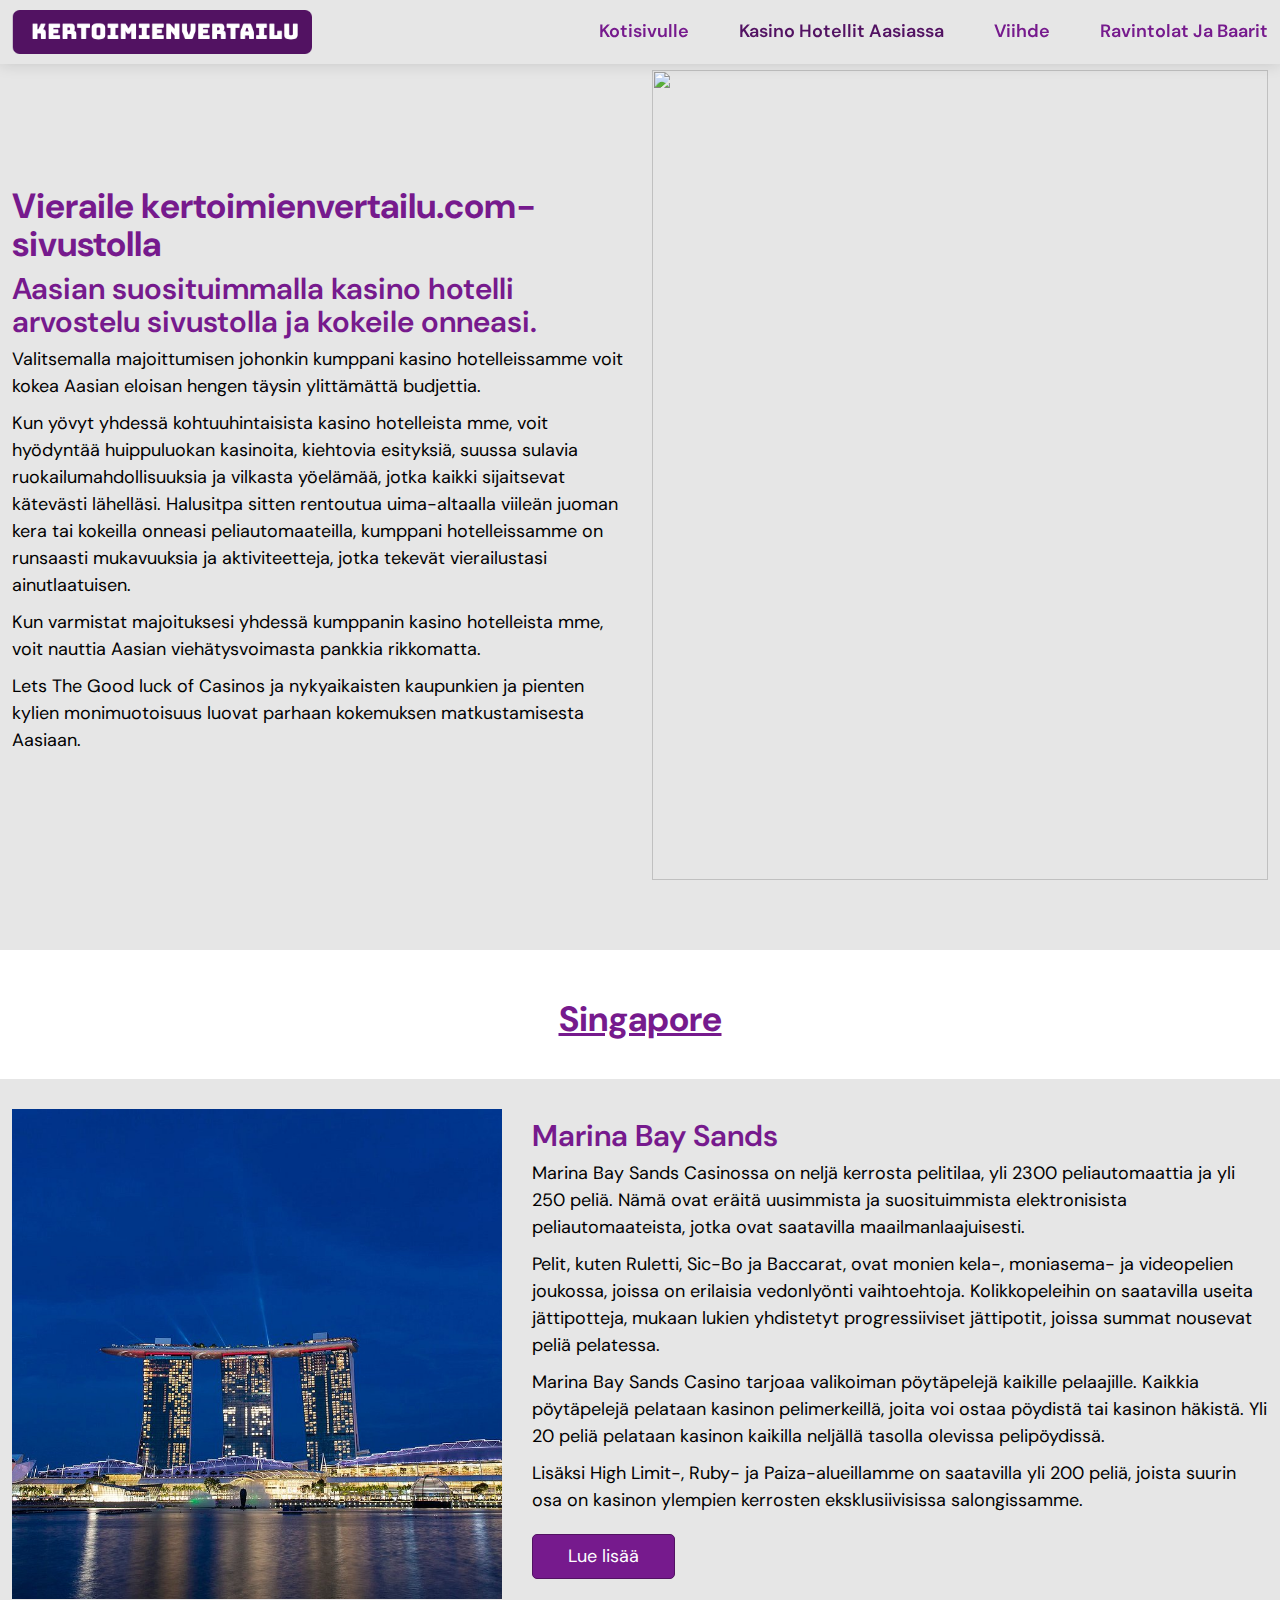
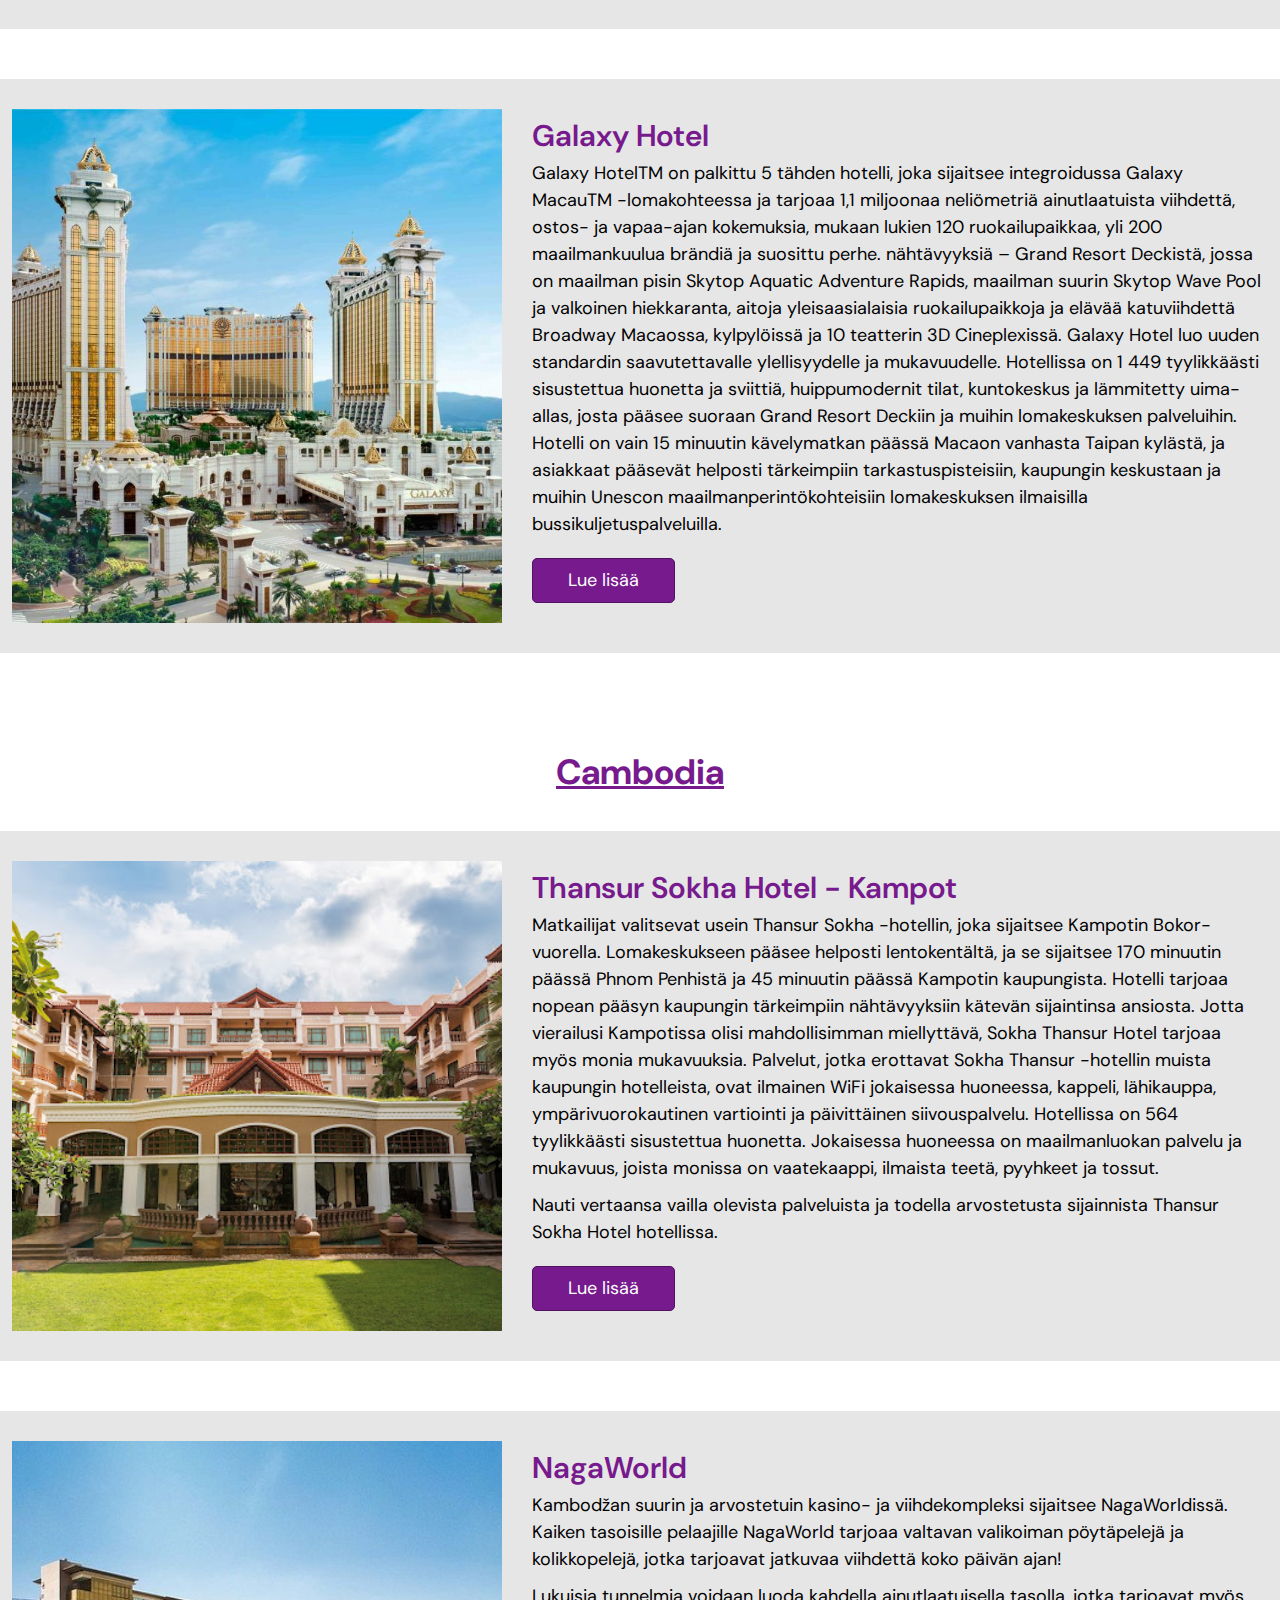
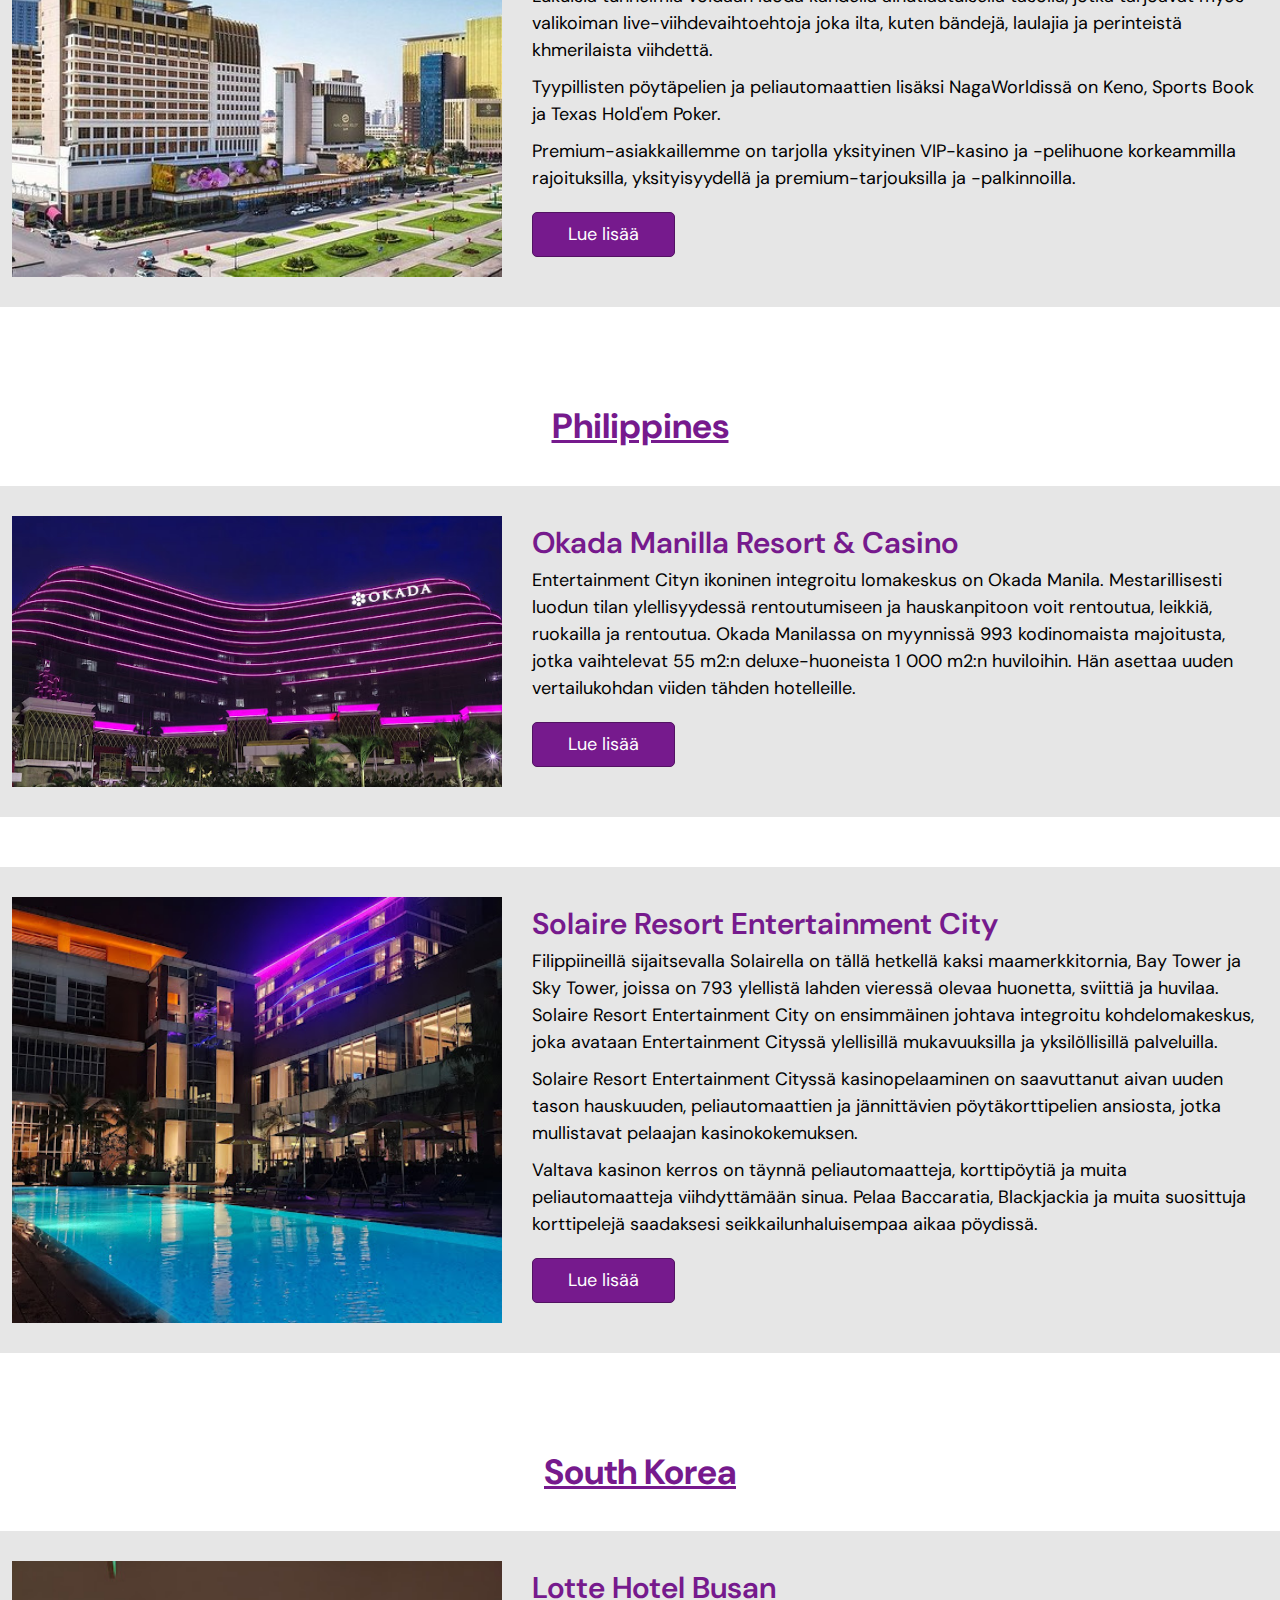
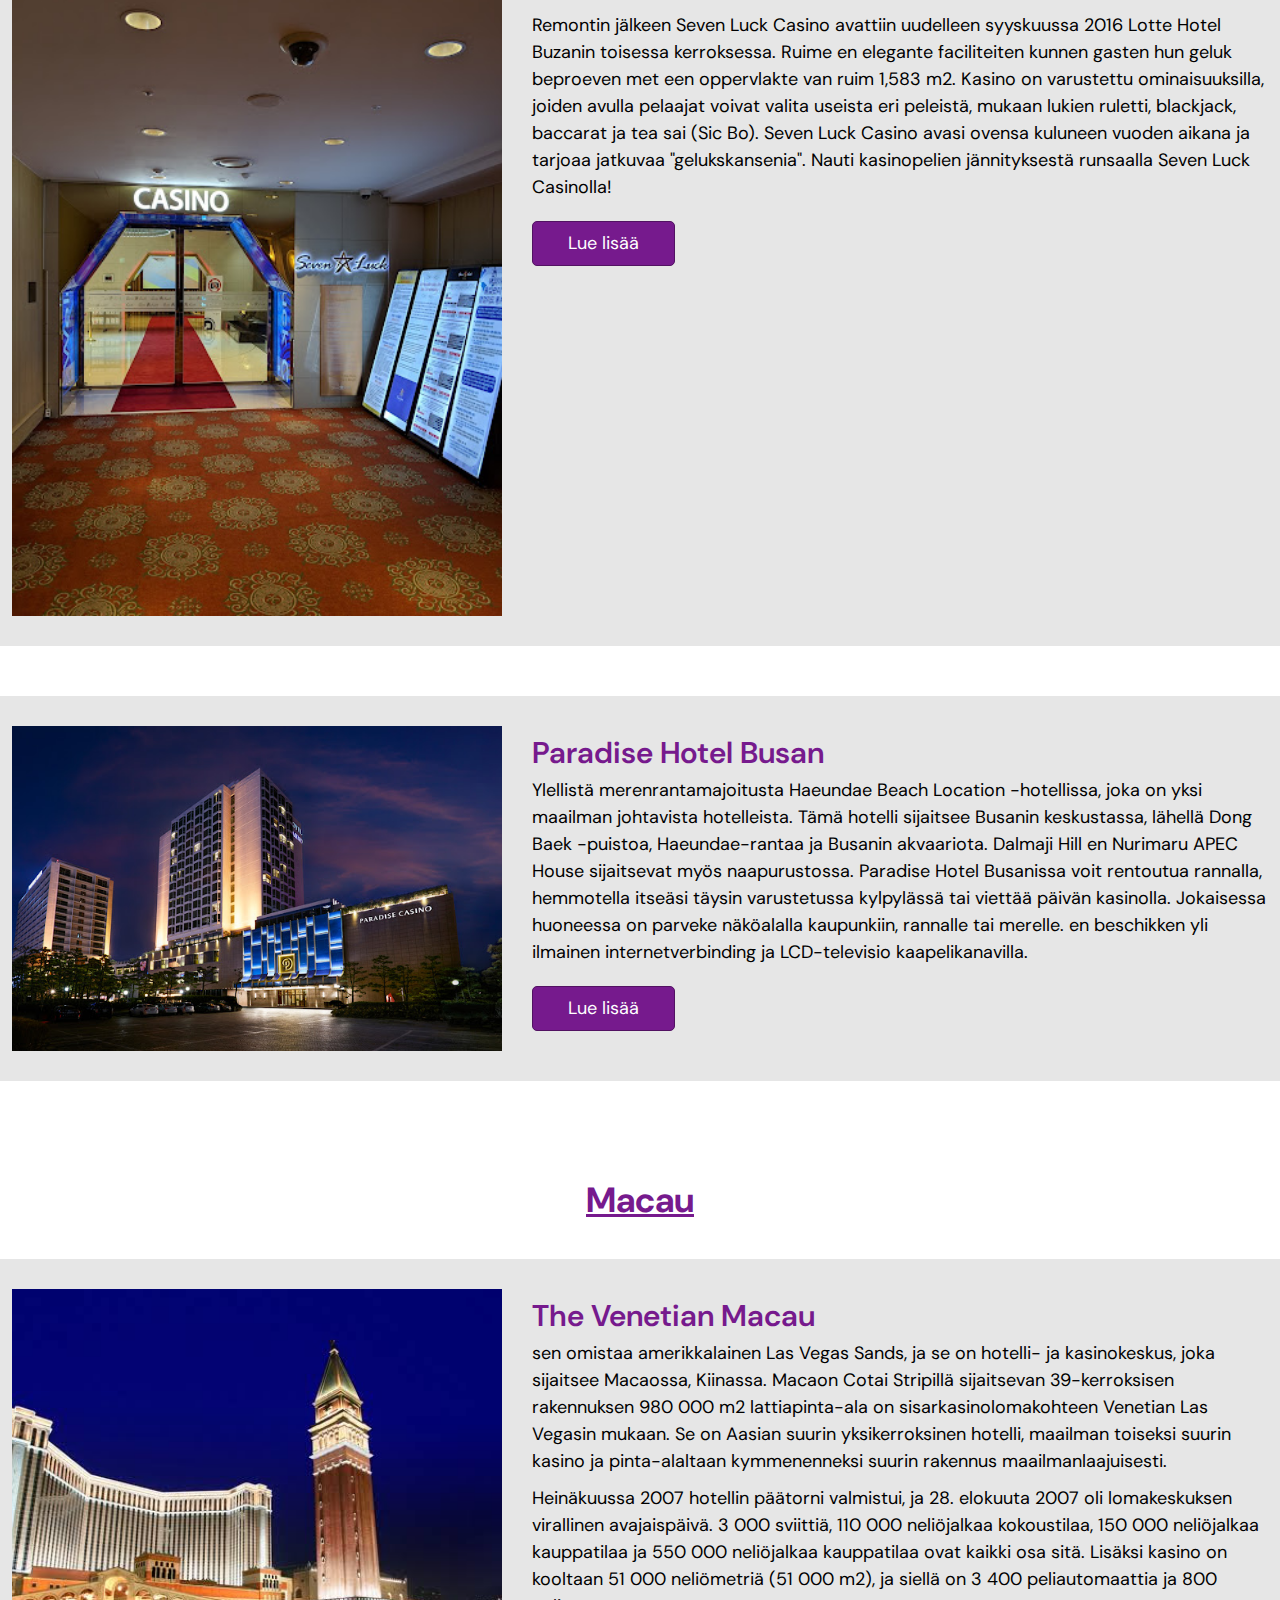
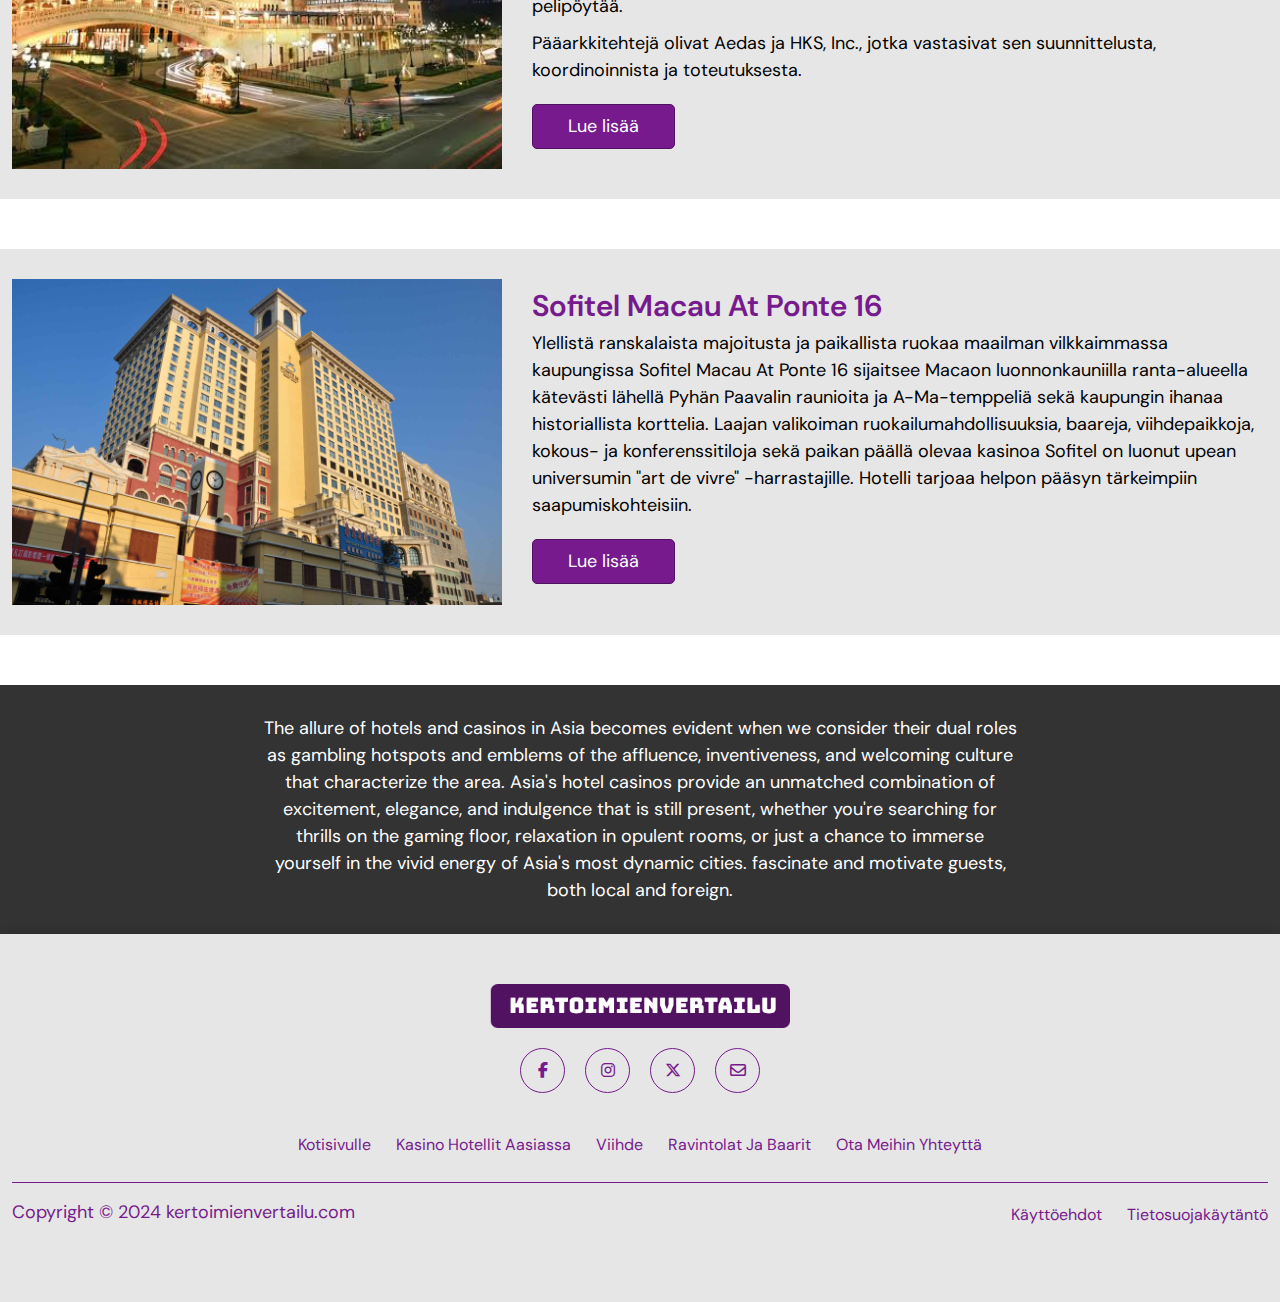
==== casino.html @ 4a1a3840 "first commit" ====
<!DOCTYPE html>
<html lang="en">
   <head>
      <meta charset="UTF-8">
      <meta name="viewport" content="width=device-width, initial-scale=1.0">
      <link rel="stylesheet" href="assets/css/bootstrap.min.css">
    
      <link rel="stylesheet" href="https://cdnjs.cloudflare.com/ajax/libs/font-awesome/6.5.2/css/all.min.css">
      <link rel="icon" href="assets/images/favicon.png">
      <link rel="stylesheet" href="assets/css/style.css">
      <link rel="stylesheet" href="assets/css/media.css">
      <title>Home</title>
  
   </head>
   <body>
      <!-- header section start here -->
      <header class="site-header">
         <div class="container">
            <nav>
               <div class="site-logo">
                  <a href="index.html">
                  <img src="assets/images/logo.png" alt="logo">
                  </a>
               </div>
               <div class="nav-links">
                  <div class="close">
                     <i class="fa-solid fa-xmark"></i>
                  </div>
                  <ul>
                     <li>
                        <a href="index.html" >Kotisivulle</a>
                     </li>
                     <li>
                        <a href="casino.html" class="active">Kasino Hotellit Aasiassa</a>
                     </li>
                     <li>
                        <a href="unique.html">Viihde</a>
                     </li>
                     <li>
                        <a href="casino.html">Ravintolat ja baarit</a>
                     </li>
                    
                  </ul>
               </div>
               <div class="toggle">
                  <i class="fa-solid fa-bars"></i>
               </div>
            </nav>
         </div>
      </header>
      <!-- header section end here -->
      
  
      <div class="sub-banner bg ">
        <div class="container-fluid">
            <div class="row">
                <div class="col-lg-6">
                    <div class="sub-banner-txt">
                        <h3>
                            Vieraile kertoimienvertailu.com-sivustolla
                        </h3>
                        <h4>
                            Aasian suosituimmalla kasino hotelli arvostelu
                            sivustolla ja kokeile onneasi.
                        </h4>
                        <p>
                            Valitsemalla majoittumisen johonkin kumppani kasino hotelleissamme voit kokea Aasian eloisan
                            hengen täysin ylittämättä budjettia.
                        </p>
                        <p>
                            Kun yövyt yhdessä kohtuuhintaisista kasino hotelleista mme, voit hyödyntää huippuluokan kasinoita,
                            kiehtovia esityksiä, suussa sulavia ruokailumahdollisuuksia ja vilkasta yöelämää, jotka kaikki
                            sijaitsevat kätevästi lähelläsi. Halusitpa sitten rentoutua uima-altaalla viileän juoman kera tai kokeilla
                            onneasi peliautomaateilla, kumppani hotelleissamme on runsaasti mukavuuksia ja aktiviteetteja, jotka
                            tekevät vierailustasi ainutlaatuisen.
                        </p>
                        <p>
                            Kun varmistat majoituksesi yhdessä kumppanin kasino hotelleista mme, voit nauttia Aasian
                            viehätysvoimasta pankkia rikkomatta.
                        </p>
                        <p>
                            Lets The Good luck of Casinos ja nykyaikaisten kaupunkien ja pienten kylien monimuotoisuus luovat
                            parhaan kokemuksen matkustamisesta Aasiaan.
                        </p>
                    </div>
                </div>
                <div class="col-lg-6">
                    <div class="sub-banner-img">
                        <img src="assets/images/casino-banner.jpg" alt="">
                    </div>
                </div>
            </div>
        </div>
      </div>

      <div class="casino-main ptb-50">
        <div class="site-heading">
            <h3>
                Singapore
            </h3>
        </div>
            <div class="casino-wrap">
                <div class="container">
                <div class="casino-box">
                    <div class="casino-img">
                        <img src="assets/images/singapore1.jpg" alt="">
                    </div>
                    <div class="casino-txt">
                        <h4>
                            Marina Bay Sands
                        </h4>
                        <p>
                            Marina Bay Sands Casinossa on neljä kerrosta pelitilaa, yli 2300 peliautomaattia ja yli 250 peliä.
                            Nämä ovat eräitä uusimmista ja suosituimmista elektronisista peliautomaateista, jotka ovat saatavilla
                            maailmanlaajuisesti.
                        </p>
                        <p>
                            Pelit, kuten Ruletti, Sic-Bo ja Baccarat, ovat monien kela-, moniasema- ja videopelien joukossa, joissa
                            on erilaisia vedonlyönti vaihtoehtoja. Kolikkopeleihin on saatavilla useita jättipotteja, mukaan lukien
                            yhdistetyt progressiiviset jättipotit, joissa summat nousevat peliä pelatessa.
                        </p>
                        <p>
                            Marina Bay Sands Casino tarjoaa valikoiman pöytäpelejä kaikille pelaajille. Kaikkia pöytäpelejä
                            pelataan kasinon pelimerkeillä, joita voi ostaa pöydistä tai kasinon häkistä. Yli 20 peliä pelataan
                            kasinon kaikilla neljällä tasolla olevissa pelipöydissä.
                        </p>
                        <p>
                            Lisäksi High Limit-, Ruby- ja Paiza-alueillamme on saatavilla yli 200 peliä, joista suurin osa on kasinon
                            ylempien kerrosten eksklusiivisissa salongissamme.
                        </p>
                        <div class="read-more">
                            <a href="https://www.marinabaysands.com/casino.html" target="_blank">Lue lisää</a>
                        </div>
                    </div>
                </div>
                 </div>
            </div>
            <div class="casino-wrap">
                <div class="container">
                <div class="casino-box">
                    <div class="casino-img">
                        <img src="assets/images/singapore2.jpg" alt="">
                    </div>
                    <div class="casino-txt">
                        <h4>
                            Galaxy Hotel
                        </h4>
                        <p>
                            Galaxy HotelTM on palkittu 5 tähden hotelli, joka sijaitsee integroidussa Galaxy MacauTM
                            -lomakohteessa ja tarjoaa 1,1 miljoonaa neliömetriä ainutlaatuista viihdettä, ostos- ja vapaa-ajan
                            kokemuksia, mukaan lukien 120 ruokailupaikkaa, yli 200 maailmankuulua brändiä ja suosittu perhe.
                            nähtävyyksiä – Grand Resort Deckistä, jossa on maailman pisin Skytop Aquatic Adventure Rapids,
                            maailman suurin Skytop Wave Pool ja valkoinen hiekkaranta, aitoja yleisaasialaisia ruokailupaikkoja
                            ja elävää katuviihdettä Broadway Macaossa, kylpylöissä ja 10 teatterin 3D Cineplexissä. Galaxy Hotel
                            luo uuden standardin saavutettavalle ylellisyydelle ja mukavuudelle. Hotellissa on 1 449 tyylikkäästi
                            sisustettua huonetta ja sviittiä, huippumodernit tilat, kuntokeskus ja lämmitetty uima-allas, josta
                            pääsee suoraan Grand Resort Deckiin ja muihin lomakeskuksen palveluihin. Hotelli on vain 15
                            minuutin kävelymatkan päässä Macaon vanhasta Taipan kylästä, ja asiakkaat pääsevät helposti
                            tärkeimpiin tarkastuspisteisiin, kaupungin keskustaan ja muihin Unescon maailmanperintökohteisiin
                            lomakeskuksen ilmaisilla bussikuljetuspalveluilla.
                        </p>
                        <div class="read-more">
                            <a href="https://www.galaxymacau.com/hotels/galaxy-hotel/" target="_blank">Lue lisää</a>
                        </div>
                    </div>
                </div>
            </div>
            </div>
      </div>


      <div class="casino-main ptb-50">
        <div class="site-heading">
            <h3>
                Cambodia
            </h3>
        </div>
            <div class="casino-wrap">
                <div class="container">
                <div class="casino-box">
                    <div class="casino-img">
                        <img src="assets/images/Cambodia1.jpg" alt="">
                    </div>
                    <div class="casino-txt">
                        <h4>
                            Thansur Sokha Hotel - Kampot
                        </h4>
                        <p>
                            Matkailijat valitsevat usein Thansur Sokha -hotellin, joka sijaitsee Kampotin Bokor-vuorella.
                            Lomakeskukseen pääsee helposti lentokentältä, ja se sijaitsee 170 minuutin päässä Phnom Penhistä
                            ja 45 minuutin päässä Kampotin kaupungista. Hotelli tarjoaa nopean pääsyn kaupungin tärkeimpiin
                            nähtävyyksiin kätevän sijaintinsa ansiosta. Jotta vierailusi Kampotissa olisi mahdollisimman
                            miellyttävä, Sokha Thansur Hotel tarjoaa myös monia mukavuuksia. Palvelut, jotka erottavat Sokha
                            Thansur -hotellin muista kaupungin hotelleista, ovat ilmainen WiFi jokaisessa huoneessa, kappeli,
                            lähikauppa, ympärivuorokautinen vartiointi ja päivittäinen siivouspalvelu. Hotellissa on 564 tyylikkäästi
                            sisustettua huonetta. Jokaisessa huoneessa on maailmanluokan palvelu ja mukavuus, joista monissa
                            on vaatekaappi, ilmaista teetä, pyyhkeet ja tossut.
                        </p>
                        <p>
                            Nauti vertaansa vailla olevista palveluista ja todella arvostetusta sijainnista Thansur Sokha Hotel
                            hotellissa.
                        </p>
                       
                        <div class="read-more">
                            <a href="http://www.sokhahotels.com.kh/kampot/" target="_blank">Lue lisää</a>
                        </div>
                    </div>
                </div>
                 </div>
            </div>
            <div class="casino-wrap">
                <div class="container">
                <div class="casino-box">
                    <div class="casino-img">
                        <img src="assets/images/Cambodia2.jpg" alt="">
                    </div>
                    <div class="casino-txt">
                        <h4>
                            NagaWorld
                        </h4>
                        <p>
                            Kambodžan suurin ja arvostetuin kasino- ja viihdekompleksi sijaitsee NagaWorldissä. Kaiken tasoisille
                            pelaajille NagaWorld tarjoaa valtavan valikoiman pöytäpelejä ja kolikkopelejä, jotka tarjoavat jatkuvaa
                            viihdettä koko päivän ajan!
                        </p>
                        <p>
                            Lukuisia tunnelmia voidaan luoda kahdella ainutlaatuisella tasolla, jotka tarjoavat myös valikoiman
                            live-viihdevaihtoehtoja joka ilta, kuten bändejä, laulajia ja perinteistä khmerilaista viihdettä.
                        </p>
                        <p>
                            Tyypillisten pöytäpelien ja peliautomaattien lisäksi NagaWorldissä on Keno, Sports Book ja Texas
                            Hold'em Poker.
                        </p>
                        <p>
                            Premium-asiakkaillemme on tarjolla yksityinen VIP-kasino ja -pelihuone korkeammilla rajoituksilla,
                            yksityisyydellä ja premium-tarjouksilla ja -palkinnoilla.
                        </p>
                        <div class="read-more">
                            <a href="https://www.nagaworld.com/casino/" target="_blank">Lue lisää</a>
                        </div>
                    </div>
                </div>
            </div>
            </div>
      </div>



      <div class="casino-main ptb-50">
        <div class="site-heading">
            <h3>
                Philippines
            </h3>
        </div>
            <div class="casino-wrap">
                <div class="container">
                <div class="casino-box">
                    <div class="casino-img">
                        <img src="assets/images/Philippines1.jpg" alt="">
                    </div>
                    <div class="casino-txt">
                        <h4>
                            Okada Manilla Resort & Casino
                        </h4>
                        <p>
                            Entertainment Cityn ikoninen integroitu lomakeskus on Okada Manila. Mestarillisesti luodun tilan
                            ylellisyydessä rentoutumiseen ja hauskanpitoon voit rentoutua, leikkiä, ruokailla ja rentoutua. Okada
                            Manilassa on myynnissä 993 kodinomaista majoitusta, jotka vaihtelevat 55 m2:n deluxe-huoneista 1
                            000 m2:n huviloihin. Hän asettaa uuden vertailukohdan viiden tähden hotelleille.
                        </p>
                        
                       
                        <div class="read-more">
                            <a href="https://www.okadamanila.com/casino" target="_blank">Lue lisää</a>
                        </div>
                    </div>
                </div>
                 </div>
            </div>
            <div class="casino-wrap">
                <div class="container">
                <div class="casino-box">
                    <div class="casino-img">
                        <img src="assets/images/Philippines2.jpg" alt="">
                    </div>
                    <div class="casino-txt">
                        <h4>
                            Solaire Resort Entertainment City
                        </h4>
                        <p>
                            Filippiineillä sijaitsevalla Solairella on tällä hetkellä kaksi maamerkkitornia, Bay Tower ja Sky Tower,
                            joissa on 793 ylellistä lahden vieressä olevaa huonetta, sviittiä ja huvilaa. Solaire Resort
                            Entertainment City on ensimmäinen johtava integroitu kohdelomakeskus, joka avataan Entertainment
                            Cityssä ylellisillä mukavuuksilla ja yksilöllisillä palveluilla.
                        </p>
                        <p>
                            Solaire Resort Entertainment Cityssä kasinopelaaminen on saavuttanut aivan uuden tason
                            hauskuuden, peliautomaattien ja jännittävien pöytäkorttipelien ansiosta, jotka mullistavat pelaajan
                            kasinokokemuksen.
                        </p>
                        <p>
                            Valtava kasinon kerros on täynnä peliautomaatteja, korttipöytiä ja muita peliautomaatteja
                            viihdyttämään sinua. Pelaa Baccaratia, Blackjackia ja muita suosittuja korttipelejä saadaksesi
                            seikkailunhaluisempaa aikaa pöydissä.
                        </p>
                    
                        <div class="read-more">
                            <a href="https://sec.solaireresort.com/casino" target="_blank">Lue lisää</a>
                        </div>
                    </div>
                </div>
            </div>
            </div>
      </div>


      <div class="casino-main ptb-50">
        <div class="site-heading">
            <h3>
                South Korea
            </h3>
        </div>
            <div class="casino-wrap">
                <div class="container">
                <div class="casino-box">
                    <div class="casino-img">
                        <img src="assets/images/Korea1.jpg" alt="">
                    </div>
                    <div class="casino-txt">
                        <h4>
                            Lotte Hotel Busan
                        </h4>
                        <p>
                            Remontin jälkeen Seven Luck Casino avattiin uudelleen syyskuussa 2016 Lotte Hotel Buzanin
                            toisessa kerroksessa. Ruime en elegante faciliteiten kunnen gasten hun geluk beproeven met een
                            oppervlakte van ruim 1,583 m2. Kasino on varustettu ominaisuuksilla, joiden avulla pelaajat voivat
                            valita useista eri peleistä, mukaan lukien ruletti, blackjack, baccarat ja tea sai (Sic Bo). Seven Luck
                            Casino avasi ovensa kuluneen vuoden aikana ja tarjoaa jatkuvaa "gelukskansenia". Nauti
                            kasinopelien jännityksestä runsaalla Seven Luck Casinolla!
                        </p>
                        
                       
                        <div class="read-more">
                            <a href="https://www.lottehotel.com/busan-hotel/en/facilities/seven-luck-casino.html" target="_blank">Lue lisää</a>
                        </div>
                    </div>
                </div>
                 </div>
            </div>
            <div class="casino-wrap">
                <div class="container">
                <div class="casino-box">
                    <div class="casino-img">
                        <img src="assets/images/Korea2.jpg" alt="">
                    </div>
                    <div class="casino-txt">
                        <h4>
                            Paradise Hotel Busan
                        </h4>
                        <p>
                            Ylellistä merenrantamajoitusta Haeundae Beach Location -hotellissa, joka on yksi maailman johtavista
                            hotelleista. Tämä hotelli sijaitsee Busanin keskustassa, lähellä Dong Baek -puistoa, Haeundae-rantaa
                            ja Busanin akvaariota. Dalmaji Hill en Nurimaru APEC House sijaitsevat myös naapurustossa.
                            Paradise Hotel Busanissa voit rentoutua rannalla, hemmotella itseäsi täysin varustetussa kylpylässä
                            tai viettää päivän kasinolla. Jokaisessa huoneessa on parveke näköalalla kaupunkiin, rannalle tai
                            merelle. en beschikken yli ilmainen internetverbinding ja LCD-televisio kaapelikanavilla.
                        </p>
                       
                    
                        <div class="read-more">
                            <a href="https://www.busanparadisehotel.co.kr/front/casino/overview" target="_blank">Lue lisää</a>
                        </div>
                    </div>
                </div>
            </div>
            </div>
      </div>

      <div class="casino-main ptb-50">
        <div class="site-heading">
            <h3>
                Macau
            </h3>
        </div>
            <div class="casino-wrap">
                <div class="container">
                <div class="casino-box">
                    <div class="casino-img">
                        <img src="assets/images/Macau1.jpg" alt="">
                    </div>
                    <div class="casino-txt">
                        <h4>
                            The Venetian Macau
                        </h4>
                        <p>
                            sen omistaa amerikkalainen Las Vegas Sands, ja se on hotelli- ja kasinokeskus, joka sijaitsee
                            Macaossa, Kiinassa. Macaon Cotai Stripillä sijaitsevan 39-kerroksisen rakennuksen 980 000 m2
                            lattiapinta-ala on sisarkasinolomakohteen Venetian Las Vegasin mukaan. Se on Aasian suurin
                            yksikerroksinen hotelli, maailman toiseksi suurin kasino ja pinta-alaltaan kymmenenneksi suurin
                            rakennus maailmanlaajuisesti.
                        </p>
                        <p>
                            Heinäkuussa 2007 hotellin päätorni valmistui, ja 28. elokuuta 2007 oli lomakeskuksen virallinen
                            avajaispäivä. 3 000 sviittiä, 110 000 neliöjalkaa kokoustilaa, 150 000 neliöjalkaa kauppatilaa ja 550
                            000 neliöjalkaa kauppatilaa ovat kaikki osa sitä. Lisäksi kasino on kooltaan 51 000 neliömetriä (51 000
                            m2), ja siellä on 3 400 peliautomaattia ja 800 pelipöytää.
                        </p>
                        <p>
                            Pääarkkitehtejä olivat Aedas ja HKS, Inc., jotka vastasivat sen suunnittelusta, koordinoinnista ja
                            toteutuksesta.
                        </p>
                        
                       
                        <div class="read-more">
                            <a href="https://www.venetianmacao.com/?_ga=2.29737791.1028881323.1711637880-1619352566.171163
                            7880" target="_blank">Lue lisää</a>
                        </div>
                    </div>
                </div>
                 </div>
            </div>
            <div class="casino-wrap">
                <div class="container">
                <div class="casino-box">
                    <div class="casino-img">
                        <img src="assets/images/Macau2.jpg" alt="">
                    </div>
                    <div class="casino-txt">
                        <h4>
                            Sofitel Macau At Ponte 16
                        </h4>
                        <p>
                            Ylellistä ranskalaista majoitusta ja paikallista ruokaa maailman vilkkaimmassa kaupungissa
                            Sofitel Macau At Ponte 16 sijaitsee Macaon luonnonkauniilla ranta-alueella kätevästi lähellä Pyhän
                            Paavalin raunioita ja A-Ma-temppeliä sekä kaupungin ihanaa historiallista korttelia. Laajan valikoiman
                            ruokailumahdollisuuksia, baareja, viihdepaikkoja, kokous- ja konferenssitiloja sekä paikan päällä
                            olevaa kasinoa Sofitel on luonut upean universumin "art de vivre" -harrastajille. Hotelli tarjoaa helpon
                            pääsyn tärkeimpiin saapumiskohteisiin.
                        </p>
                       
                    
                        <div class="read-more">
                            <a href="https://www.sofitelmacau.com/" target="_blank">Lue lisää</a>
                        </div>
                    </div>
                </div>
            </div>
            </div>
      </div>


      <div class="bottom-txt  ptb-30">
       <div class="container">
        <p >
            The allure of hotels and casinos in Asia becomes evident when we consider their dual roles as
            gambling hotspots and emblems of the affluence, inventiveness, and welcoming culture that
            characterize the area. Asia's hotel casinos provide an unmatched combination of excitement,
            elegance, and indulgence that is still present, whether you're searching for thrills on the gaming floor,
            relaxation in opulent rooms, or just a chance to immerse yourself in the vivid energy of Asia's most
            dynamic cities. fascinate and motivate guests, both local and foreign.
        </p>
       </div>
      </div>






      <!-- footer section start here -->
      <footer class="site-footer ptb-50">
         <div class="container">
            <div class="row">
               <div class="col-lg-12 col-md-12 col-sm-12">
                  <div class="footer-wrap">
                     <div class="footer-logo">
                        <a href="index.html">
                           <img src="assets/images/logo.png" alt="">
                        </a>
                     </div>
                     <div class="social-links">
                        <ul>
                           <li>
                              <a href="#"> <i class="fa-brands fa-facebook-f"></i></a>
                           </li>
                           <li>
                              <a href="#"><i class="fa-brands fa-instagram"></i></a>
                           </li>
                           <li>
                              <a href="#"><i class="fa-brands fa-x-twitter"></i></a>
                           </li>
                           <li>
                              <a href="mailto:info@betzones.net"><i class="fa-regular fa-envelope"></i></a>
                           </li>
                        </ul>
                     </div>
                   
                  </div>
               </div>
               <div class="col-lg-12 col-md-12 col-sm-12">
                  <div class="footer-wrap">
                     
                     <div class="footer-links">
                        <ul>
                           <li>
                              <a href="index.html">Kotisivulle</a>
                           </li>
                           
                           <li>
                              <a href="unique.html">Kasino Hotellit Aasiassa</a>
                           </li>
                           <li>
                              <a href="casino.html">Viihde</a>
                           </li>
                           <li>
                              <a href="affordable.html">Ravintolat ja baarit</a>
                           </li>
                           <li>
                             <a href="contact-us.html">Ota meihin yhteyttä</a>
                           </li>
                        </ul>
                     </div>
                  </div>
               </div>
               
               <div class="col-lg-12 col-md-12 col-sm-12">
                  <div class="copy-right">
                     <p>
                        Copyright © 2024 kertoimienvertailu.com
                     </p>
                     <div class="footer-links">
                     <ul>
                        <li>
                           <a href="term-and-condition.html">Käyttöehdot</a>
                        </li>
                        <li>
                           <a href="privacy-policy.html">Tietosuojakäytäntö</a>
                        </li>
                     </ul>
                  </div>
                  </div>
               </div>
            </div>
         </div>
      </footer>
      <!-- footer section end here -->
      <script src="assets/js/jquery-3.7.1.min.js"></script>
      <script src="assets/js/bootstrap.bundle.min.js"></script>
      <script src="assets/js/custom.js"></script>
   </body>
</html>
---- assets/css/style.css ----
/* @import url('https://fonts.googleapis.com/css2?family=Blinker:wght@100;200;300;400;600;700;800;900&family=Poppins:ital,wght@0,100;0,200;0,300;0,400;0,500;0,600;0,700;0,800;0,900;1,100;1,200;1,300;1,400;1,500;1,600;1,700;1,800;1,900&display=swap'); */
@import url('https://fonts.googleapis.com/css2?family=DM+Sans:ital,opsz,wght@0,9..40,100..1000;1,9..40,100..1000&display=swap'); 
:root{
    --primary:#761a8d;
    --secondary:#521262;
    --white:#fff;
    --black:#000;
    --bg:#e6e6e6;
    /* --skin:#ead5cd75; */
}
 *{
     margin: 0;
     padding: 0;
     box-sizing: border-box;
}
 body{
     margin: 0;
     padding: 0;
     /* font-family: "Archivo", sans-serif; */
     font-family: "DM Sans", sans-serif;
 }
 ul{
     list-style: none;
     padding-left: 0;
     margin-bottom: 0;
}
 a{
     text-decoration: none;
}
 h1, h2, h3, h4, h5, h6{
    font-family: "DM Sans", sans-serif;
}
 p{
    font-family: "DM Sans", sans-serif;
}
 img{
     width: 100%;
}
 .container{
     max-width: 1300px;
}
 .ptb-70{
     padding: 70px 0;
}
 .ptb-50{
     padding: 50px 0;
}
 .ptb-30{
     padding: 30px 0;
}
 p{
     font-size: 18px;
     color: var(--black);
     margin-bottom: 10px;
}
 h3 {
    font-size: 35px;
    line-height: 1.1;
    color: var(--primary);
    font-weight: 700;

}
h4 {
    font-size: 30px;
    font-weight: 600;
    line-height: 1.1;
    color: var(--primary);
}
.bg{
    background-color: var(--bg);
}
/* global css end here */
/* header css start here */
 .site-header {
     padding: 10px 0px;
     width: 100%;
     background-color: #e6e6e6;

     box-shadow: rgb(0 0 0 / 14%) 0px 0px 15px;
     transition: all 0.5s linear;
     position: fixed;
     top: 0;
     width: 100%;
     z-index: 999;

}


 .site-header.fixed{
     position: absolute;
     top: 0;
     z-index: 99;
}
 .site-logo img {
     max-width: 300px;
}
 .toggle, .close {
     display: none;
}
 .nav-links ul {
     display: flex;
     gap: 50px;
     align-items: center;
}
 .site-header nav {
     display: flex;
     justify-content: space-between;
     align-items: center;
}
 .nav-links ul li a{
     color: var(--primary);
     text-transform: capitalize;
     font-weight: 600;
     font-size: 20px;
     position: relative;
     display: inline-block;
     
}
.nav-links ul li a.active{
    color: var(--secondary);
}

 .nav-links ul li a:hover {
     color: var(--black);
}
/* header css end here */


/* banner section css start here */
.site-banner{
    background-image: url(../images/hero-banner.jpg);
    background-position: center;
    background-repeat: no-repeat;
    background-size: cover;
    height: 95vh;
    position: relative;
}
.site-banner::before{
    content: '';
    position: absolute;
    top: 0;
    left: 0;
    height: 100%;
    width: 100%;
    background-color: #000;
    opacity: 0.6;
}
.banner-wrap{
    height: 100%;
    width: 100%;
    display: flex;
    justify-content: center;
    align-items: center;
    text-align: center;
    position: relative;
}
.banner-txt {
    width: 60%;
    margin: 0 auto;
}
.banner-txt h1{
    color: #fff;
    font-size: 50px;
    font-weight: 700;
}

.wel-come-txt{
    width: 60%;
}
.wel-come-img {
    width:38%;
    height: 390px;
    border-radius: 15px;
    overflow: hidden;

}
.wel-come-img img{
    height: 100%;
    width: 100%;
    object-fit: cover;
}
.wel-come-wrap{
    display: flex;
    justify-content: space-between;
    align-items: center;
}
.home-wrap{
    background-image: url(../images/wel-come-img.jpg);
    background-repeat: no-repeat;
    background-position: center;
    background-size: cover;
    height: 400px;
    width: 100%;
    border-radius: 15px;
    padding: 10px;
    display: flex;
    align-items: end;
    box-shadow: rgba(100, 100, 111, 0.2) 0px 7px 29px 0px;
    position: relative;
}
.home-wrap::before, .home-wrap::after{
    content: '';
    position: absolute;
    top: 0;
    left: 0;
    height: 0%;
    width: 100%;
    background-color: var(--black);
    opacity: 0.5;
}


.home-wrap:hover::before, .home-wrap::after{
    height: 100%;
    transition: all 0.5s linear;
}
.home-txt{
    position: relative;
    z-index: 9;
}
.home-txt h4 a{
color: var(--white);
}
.read-more a {
    font-size: 18px;
    padding: 8px 35px;
    background-color: #fff;
    color: #521262;
    border: 1px solid #521262;
    display: inline-block;
    margin-bottom: 10px;
    border-radius: 5px;
    line-height: inherit;
    transition: all 0.3s linear;

}
.read-more a:hover{
    background-color: transparent;
    border-color: #fff;
    color: #fff;
}
/* banner section css end here */
.sub-banner{
    padding: 70px 0;
}
.sub-banner .row{
    align-items: center;
}
.sub-banner-img {
    height: 90vh;
}
.sub-banner-img img{
    height: 100%;
    width: 100%;
    object-fit: cover;
}
.casino-txt .read-more a{
    background-color: var(--primary);
    color: var(--white);
}
.casino-txt .read-more a:hover{
    background-color: transparent;
    color: var(--secondary);
    border-color: #521262;
}
.casino-img {
    width: 40%;
    overflow: hidden;
}
.casino-img img{
    height: 100%;
    width: 100%;
    object-fit: cover;
}
.casino-txt {
    width: 60%;
    padding: 10px 0;
}
.casino-box {
    display: flex;
    justify-content: space-between;
    gap: 30px;
    overflow: hidden;
}

.site-heading {
    text-align: center;
    margin: 0px 0px 40px 0;
}
.site-heading h3{
    text-decoration: underline;
}
.casino-wrap{
    margin-bottom: 50px;
    background-color: var(--bg);
    padding: 30px 0;
}
.casino-wrap:last-child{
    margin-bottom: 0;
}

.bottom-txt{
    background-image: url(../images/hero-banner.jpg);
    background-position: center;
    background-repeat: no-repeat;
    background-size: cover;
    background-attachment: fixed;
    position: relative;
}
.bottom-txt::before{
    content: '';
    position: absolute;
    top: 0;
    left: 0;
    height: 100%;
    width: 100%;
    background-color: #000;
    opacity: 0.8;
}
.bottom-txt p{
    text-align: center;
    color: var(--white);
    position: relative;
    width: 60%;
    margin: 0 auto;
}

.casino-txt .read-more {
    margin-top: 20px;
}



/* footer section css start here */
 .site-footer{
     box-shadow: rgb(0 0 0 / 20%) 0px 0px 15px;
     background-color: #e6e6e6;
}
 .footer-logo img {
     max-width: 300px;
}
 
 .footer-heading h4 {
    color: var(--skin);
     font-size: 35px;
}
 .footer-links ul li a:hover{
     color: var(--light-pink);
}
 .footer-links ul li a {
     font-size: 16px;
     text-transform: capitalize;
     color: var(--primary);
     display: flex;
     justify-content: start;
     align-items: center;
     gap: 10px;
}
 .footer-links ul li {
     margin-bottom: 5px;
}
.social-links ul{
    display: flex;
    align-items: center;
    gap: 10px;
    padding: 20px 0;
    justify-content: center;
}
.social-links ul li a i{
    color: var(--primary);
    height: 45px;
    width: 45px;
    margin: 0 5px;
    border: 1px solid;
    border-radius: 30px;
    text-align: center;
    line-height: 32px;
    transition: 0.3s;
    display: flex;
    justify-content: center;
    align-items: center;
}
.footer-links ul {
    display: flex;
    justify-content: center;
    gap: 25px;
    align-items: center;
    margin: 20px 0;
    flex-wrap: wrap;
}
.social-links ul li a i:hover {
    transform: translateY(-10px);
    color: var(--white);
    background-color: var(--primary);
    border-color: #521262;
}

.footer-wrap {
    text-align: center;
}
.copy-right p {
    color: var(--primary);
}
.copy-right {
    display: flex;
    align-items: center;
    justify-content: space-between;
    border-top: 1px solid #761a8d;
}
/* footer section css end here */
/* cookies css star here */
 #cookies-popup {
     position: fixed;
     bottom: 0;
     left: 0;
     width: 100%;
     background-color:var(--white);
     color: var(--black);
     padding: 20px 20px;
     text-align: center;
     box-shadow: rgb(0 0 0 / 20%) 0px 0px 15px;
     z-index: 99;
    display: none;
}
 #cookies-popup p {
     margin: 0;
     color: var(--black);
}
 #cookies-popup button {
     background-color: var(--dark-pink);
     color: #fff;
     border: none;
     padding: 10px 20px;
     cursor: pointer;
     margin-top: 10px;
     border-radius: 10px;
}
 #accept-cookies:hover {
     background-color: var(--creme);
}
/* cookies css end here */
.america-wrap .america-txt .contact-btn a:hover {
    border-color: #ffffff;
    color: #ffffff;
}
---- assets/css/media.css ----
@media(max-width:1400px){
    .nav-links ul li a {
        font-size: 18px;
    }
  

  

}
@media(max-width:1200px){
    .nav-links ul li a {
        font-size: 16px;
    }
  
    .footer-heading h4 {
        font-size: 30px;
    }
    .footer-links ul li a {
        font-size: 14px;
    }
    .social-links ul {
        padding: 15px 0;
    }
    .site-logo img {
        max-width: 250px;
    }
    .nav-links ul {
        gap: 40px;
    }
    .banner-txt h1 {
        font-size: 40px;
    }
    .banner-txt {
        width: 70%;
    }
    p {
        font-size: 16px;
    }
    .wel-come-img {
        height: 350px;
    }
    .home-wrap {
        height: 350px;
    }
    h4 {
        font-size: 25px;
    }
    .read-more a {
        font-size: 16px;
        padding: 8px 30px;
    }
    h3 {
        font-size: 30px;
    }
    .bottom-txt p {
        width: 70%;
    }
}
@media(max-width:991px){
  
    .nav-links ul {
        gap: 10px;
        align-items: flex-start;
        flex-direction: column;
    }
    .nav-links {
        position: fixed;
        top: 0;
        left: 0;
        background-color:#e6e6e6 ;
        width: 350px;
        height: 100vh;
        padding: 20px;
        transform: translateX(-100%);
        transition: all 0.3s linear;
    }
    .menuToggle  .nav-links{
        transform: translateX(0%);
        box-shadow: rgba(0, 0, 0, 0.15) 1.95px 1.95px 2.6px;
    }
    .toggle, .close {
        display: block;
        font-size: 22px;
        color: #521262;

    }
    .close{
        position: absolute;
        top: 10px;
        right: 10px;

    }
    .nav-links ul li {
        width: 100%;
        border-bottom: 1px solid #761a8d;
        padding: 7px 0;
    }
    .home-wrap {
        margin-bottom: 20px;
    }
    .sub-banner .row {
        flex-direction: column-reverse;
    }
    .sub-banner-img {
        height: 400px;
        margin-bottom: 20px;
    }
}

@media(max-width:900px){
   
    .nav-links ul li a {
        font-size: 14px;
    }
  
    .wel-come-wrap {
        flex-direction: column-reverse;
    }
    .wel-come-img {
        width: 100%;
    }
    .wel-come-txt {
        width: 100%;
        margin-top: 20px;
    }
    .banner-txt h1 {
        font-size: 35px;
    }
    .casino-box {
        gap: 10px;
        flex-direction: column;
    }
    .casino-img {
        width: 100%;
        height: 350px;
    }
    .casino-txt {
        width: 100%;
    }
    .casino-wrap:last-child {
        margin-bottom: 0;
        padding: 0px 0;
    }
    .bottom-txt p {
        width: 90%;
    }
}
@media(max-width:767px){
  
    .footer-logo {
        margin-bottom: 20px;
    }
   
   h4 {
        font-size: 22px;
    }
    .read-more a {
        font-size: 14px;
        padding: 7px 25px;
    }
    .footer-heading h4 {
        font-size: 25px;
    }
  
    .footer-links ul {
        flex-direction: column;
    }
    .site-banner {
        height: 80vh;
    }
    .site-logo img {
        max-width: 220px;
    }
    .banner-txt h1 {
        font-size: 30px;
    }
    .banner-txt {
        width: 90%;
    }
    .wel-come-img {
        height: 250px;
    }
    .home-wrap {
        height: 250px;
    }
    h3 {
        font-size: 25px;
    }
    .bottom-txt p {
        width: 95%;
    }
    .sub-banner-img {
        height: 300px;
    }
    .casino-img {
        height: 250px;
    }
    p {
        font-size: 15px;
    }
}
@media(max-width:575px){
   
    .copy-right {
        flex-direction: column-reverse;
    }
    .copy-right .footer-links ul {
        margin: 15px 0;
    }
    #cookies-popup button {
        padding: 8px 15px;
        font-size: 14px;
    }
    .footer-links ul {
        gap: 12px;
    }
    
   
    .footer-heading h4 {
        font-size: 22px;
    }
  
    .footer-logo img {
        max-width: 250px;
    }
    .site-logo img {
        max-width: 180px;
    }
    .nav-links {
        width: 100%;
    }
}
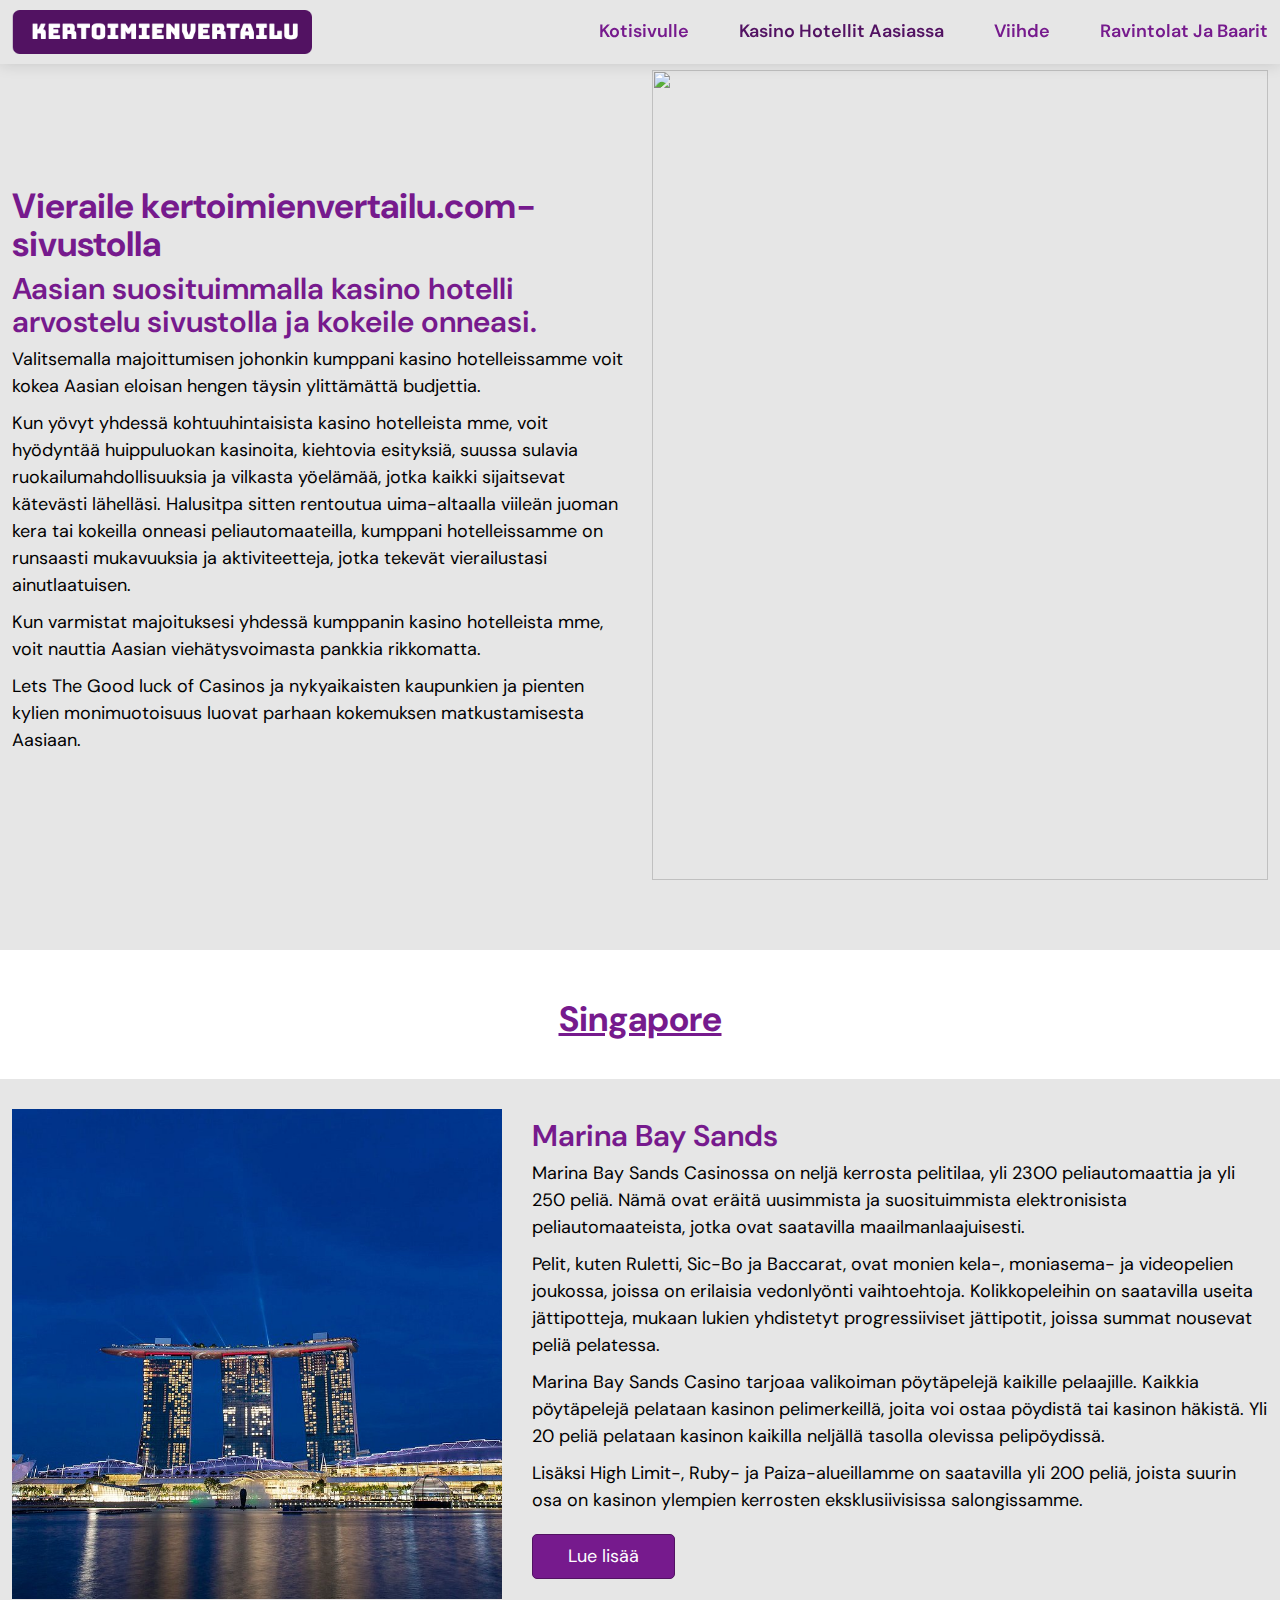
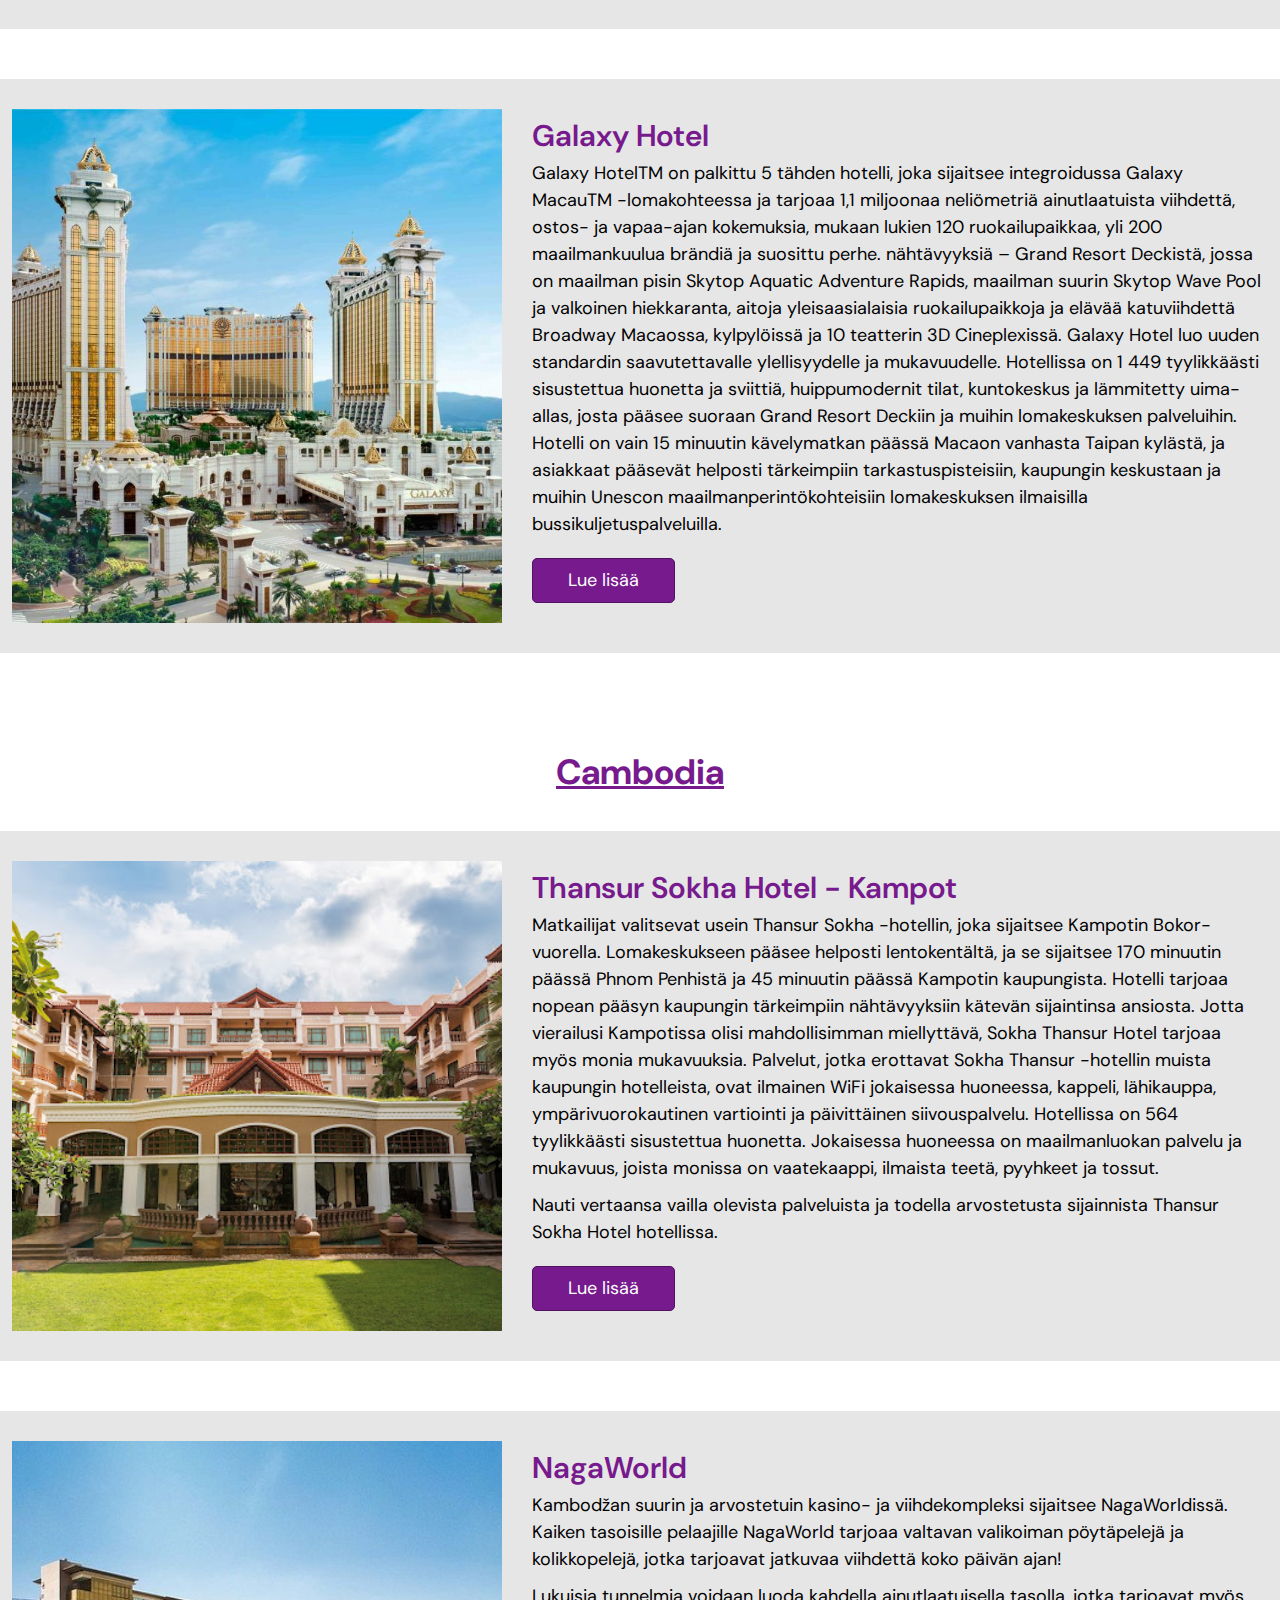
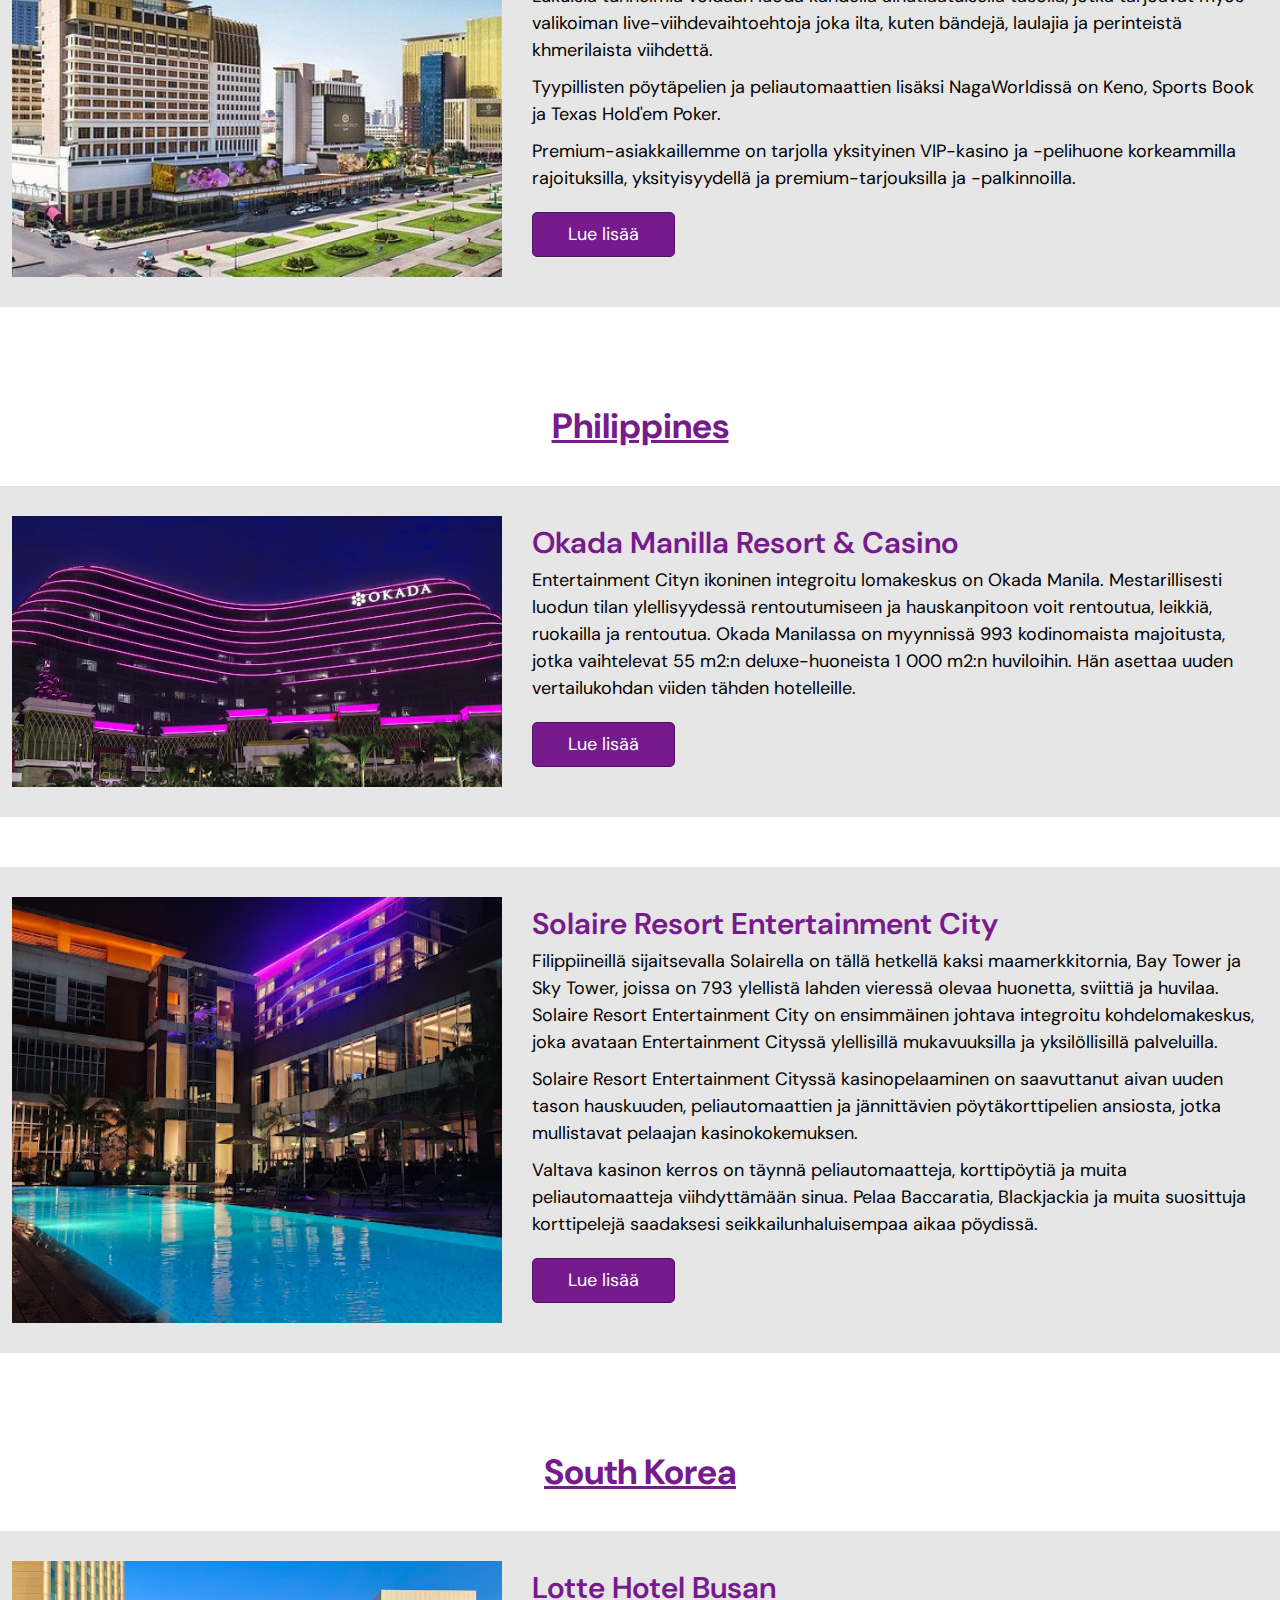
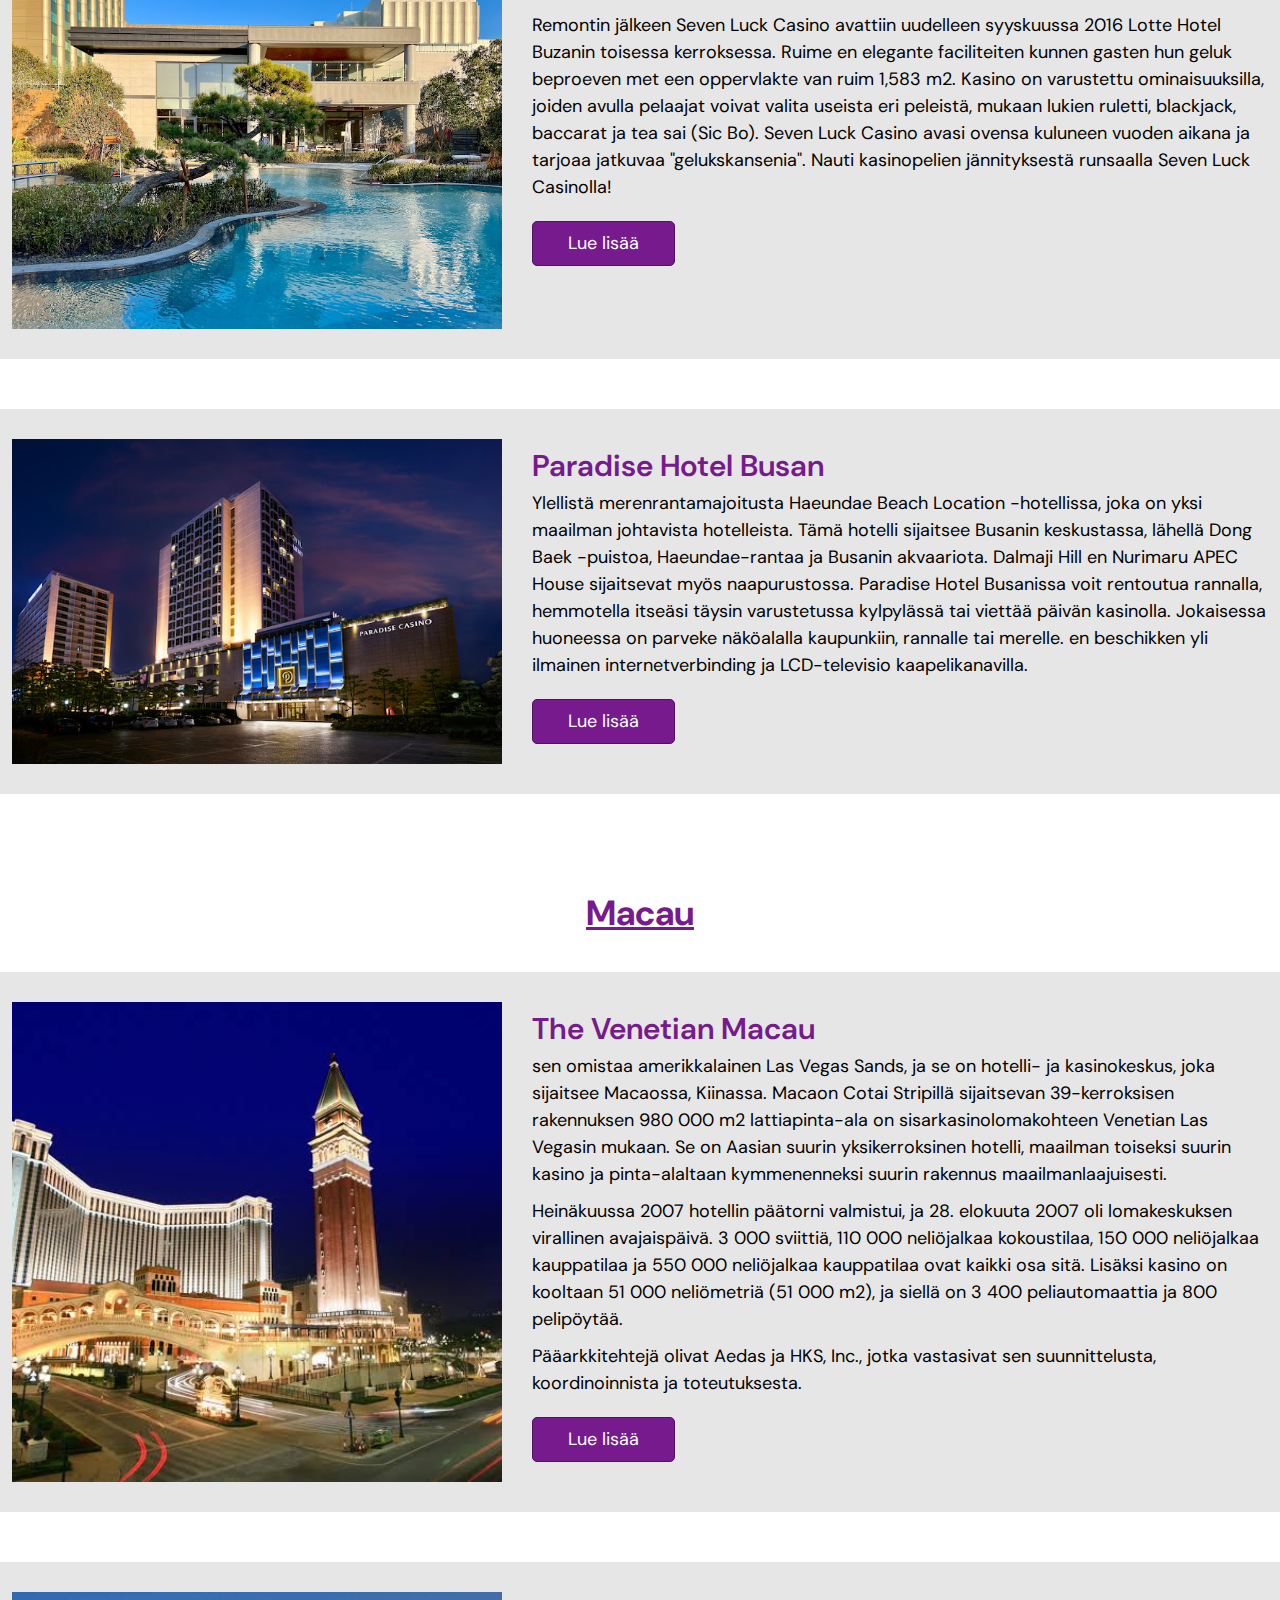
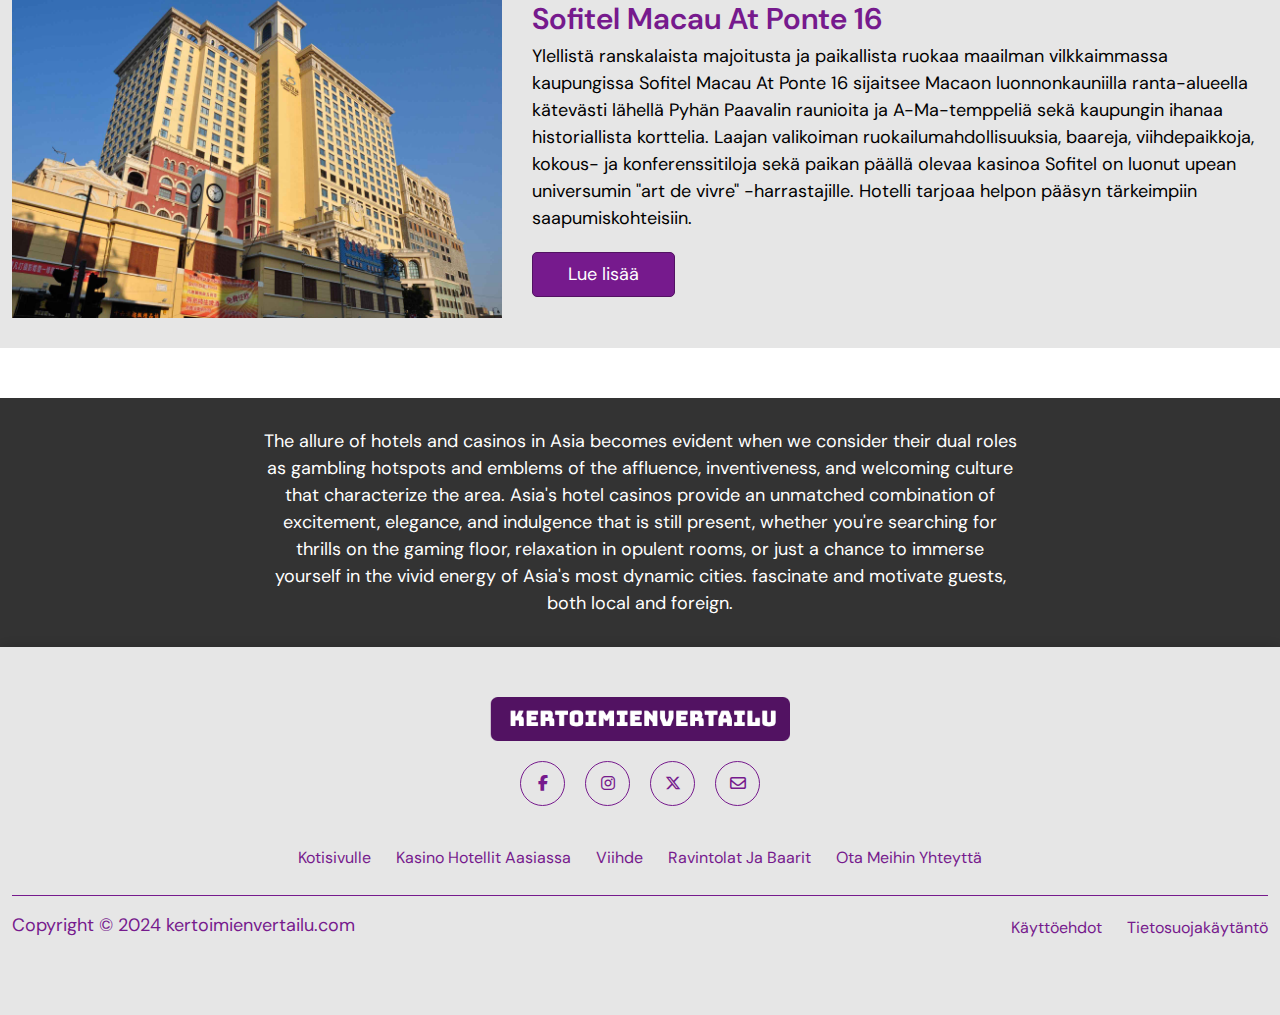
==== commit 7d457628: "update" ====
--- a/casino.html
+++ b/casino.html
@@ -34,10 +34,10 @@
                         <a href="casino.html" class="active">Kasino Hotellit Aasiassa</a>
                      </li>
                      <li>
-                        <a href="unique.html">Viihde</a>
+                        <a href="entertainment.html">Viihde</a>
                      </li>
                      <li>
-                        <a href="casino.html">Ravintolat ja baarit</a>
+                        <a href="restaurants.html">Ravintolat ja baarit</a>
                      </li>
                     
                   </ul>
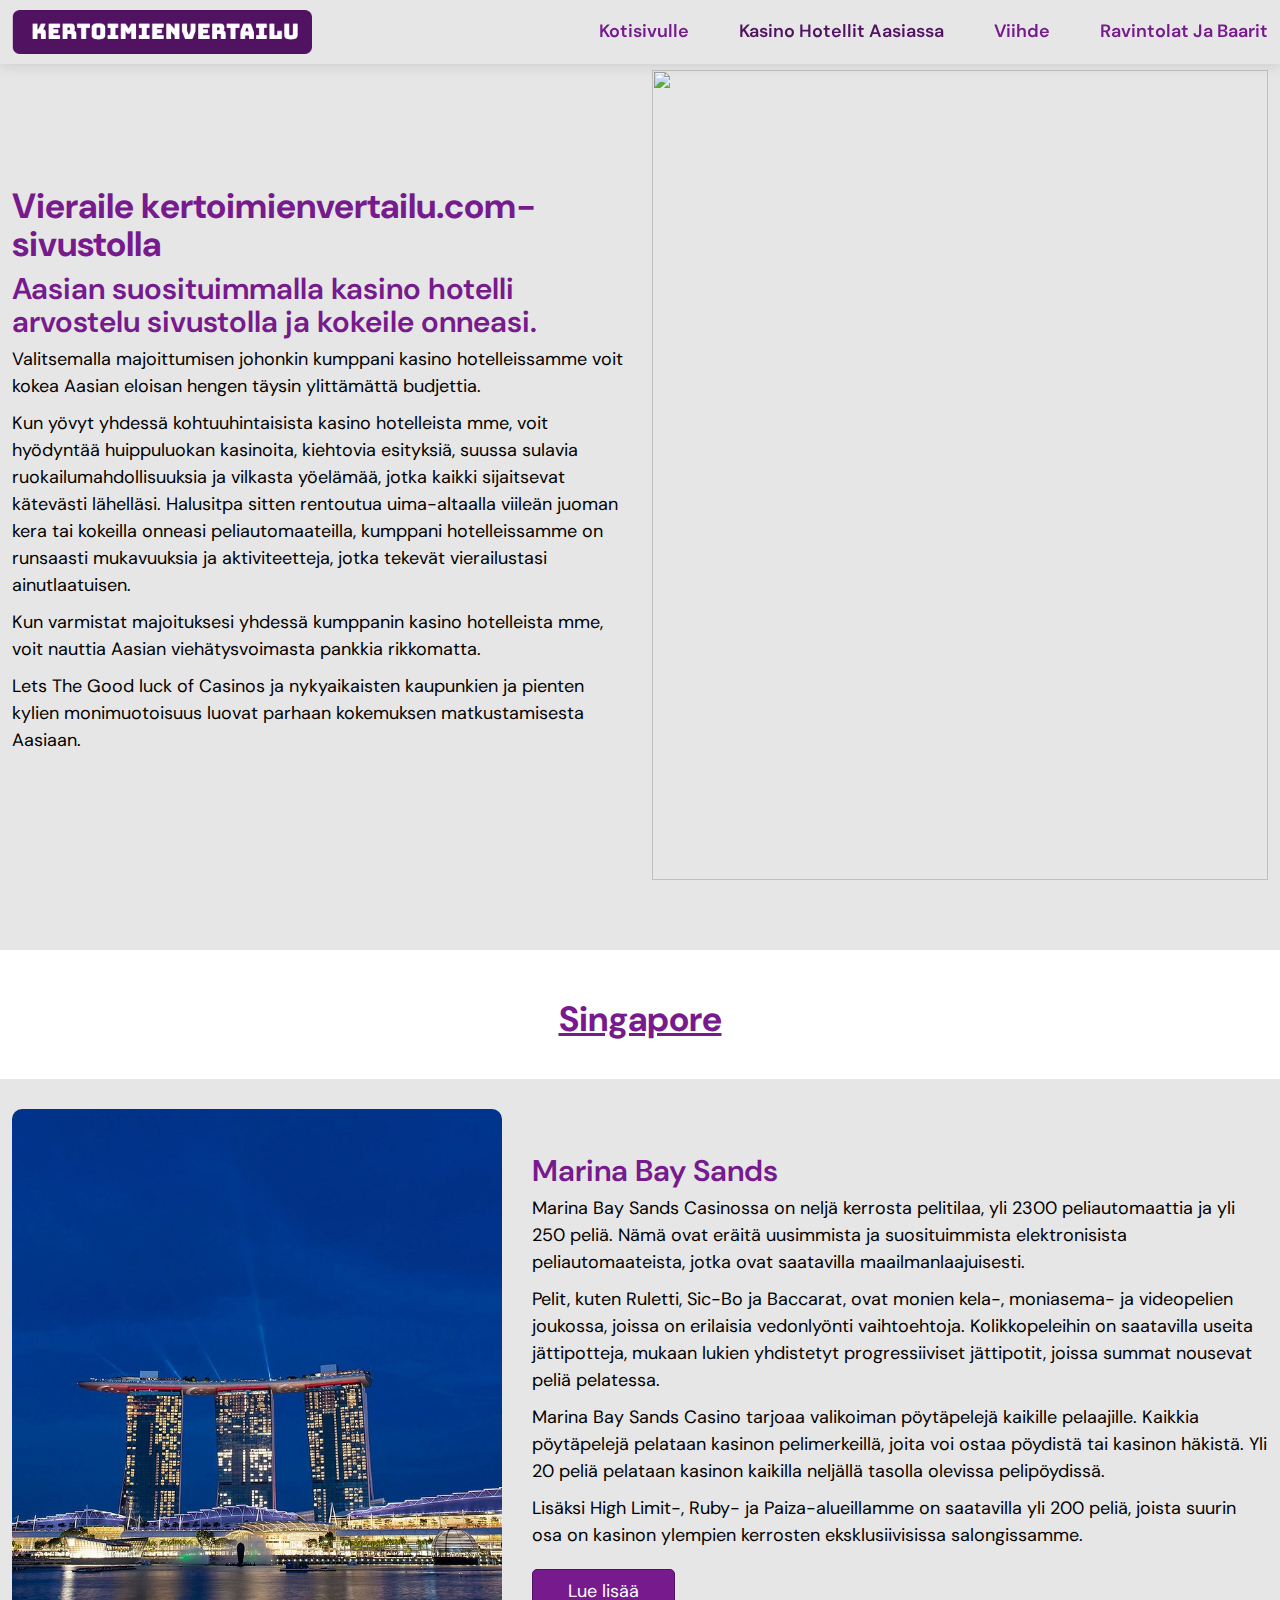
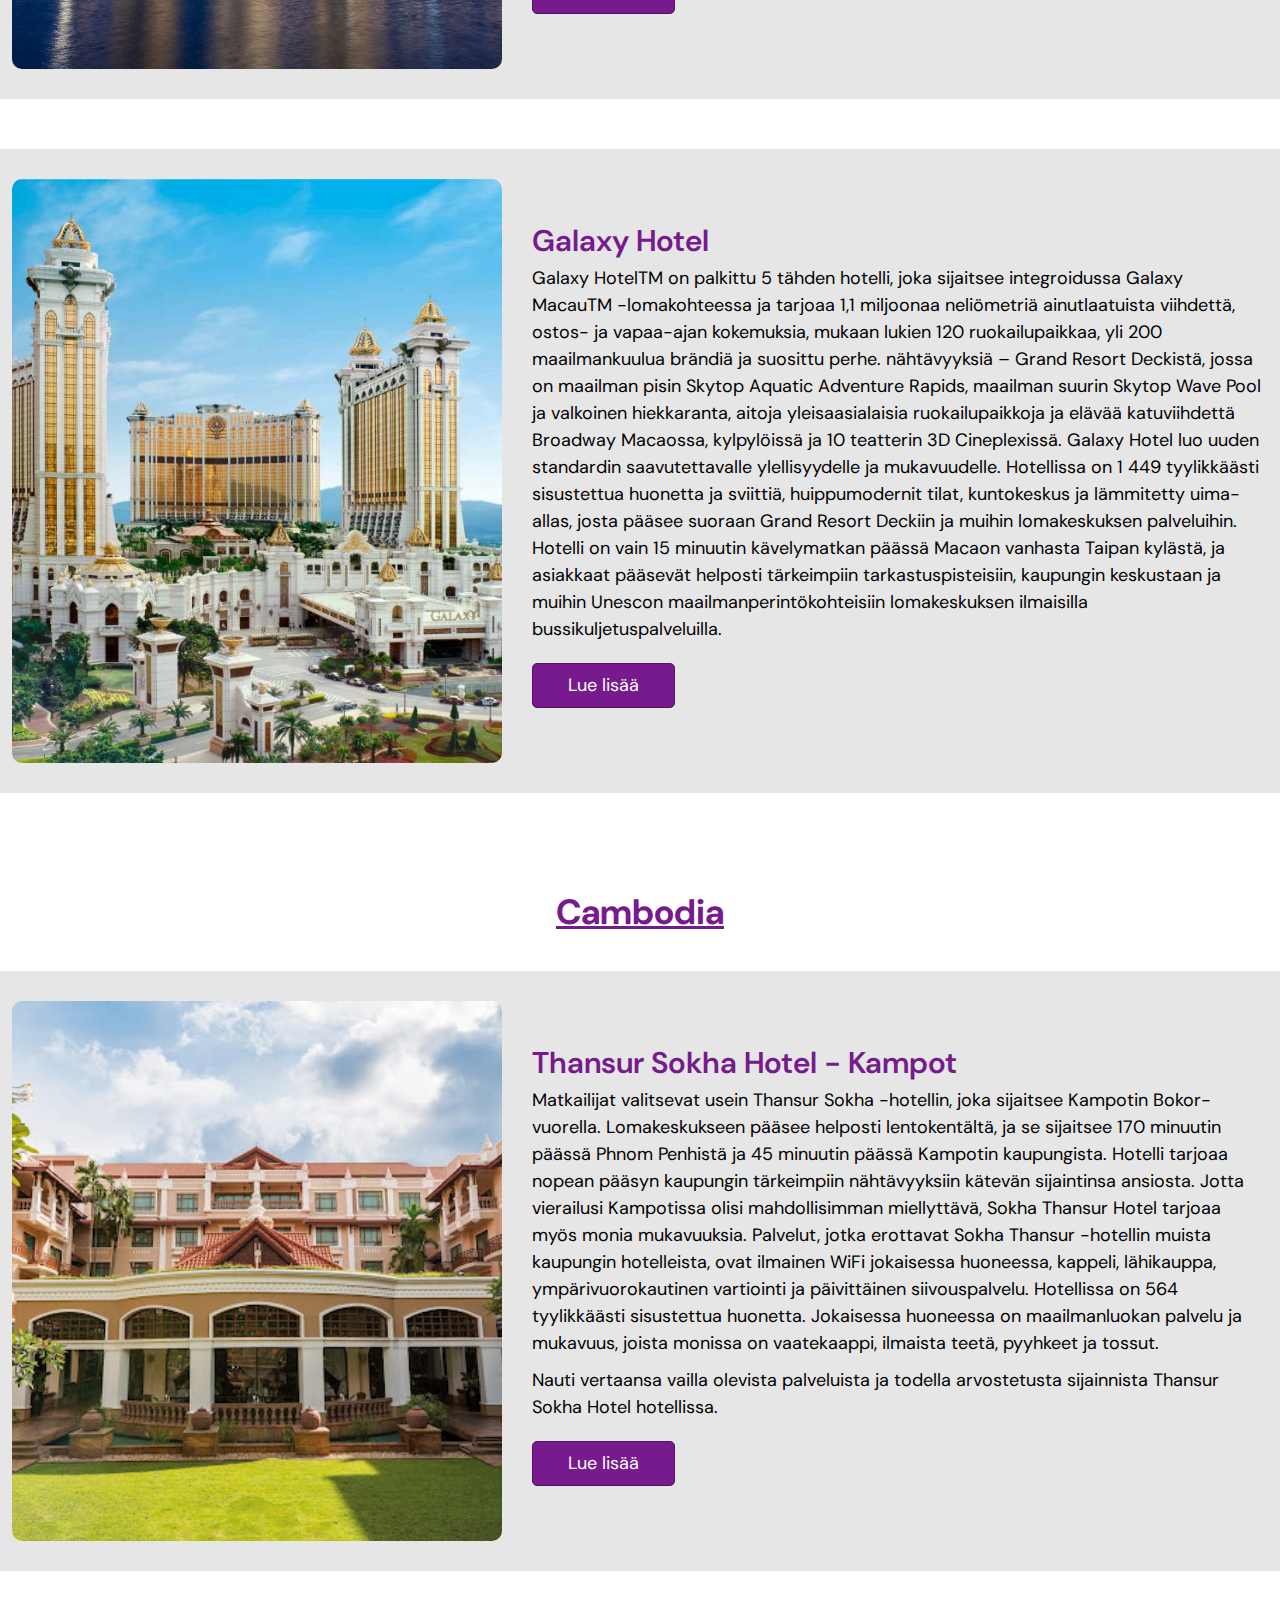
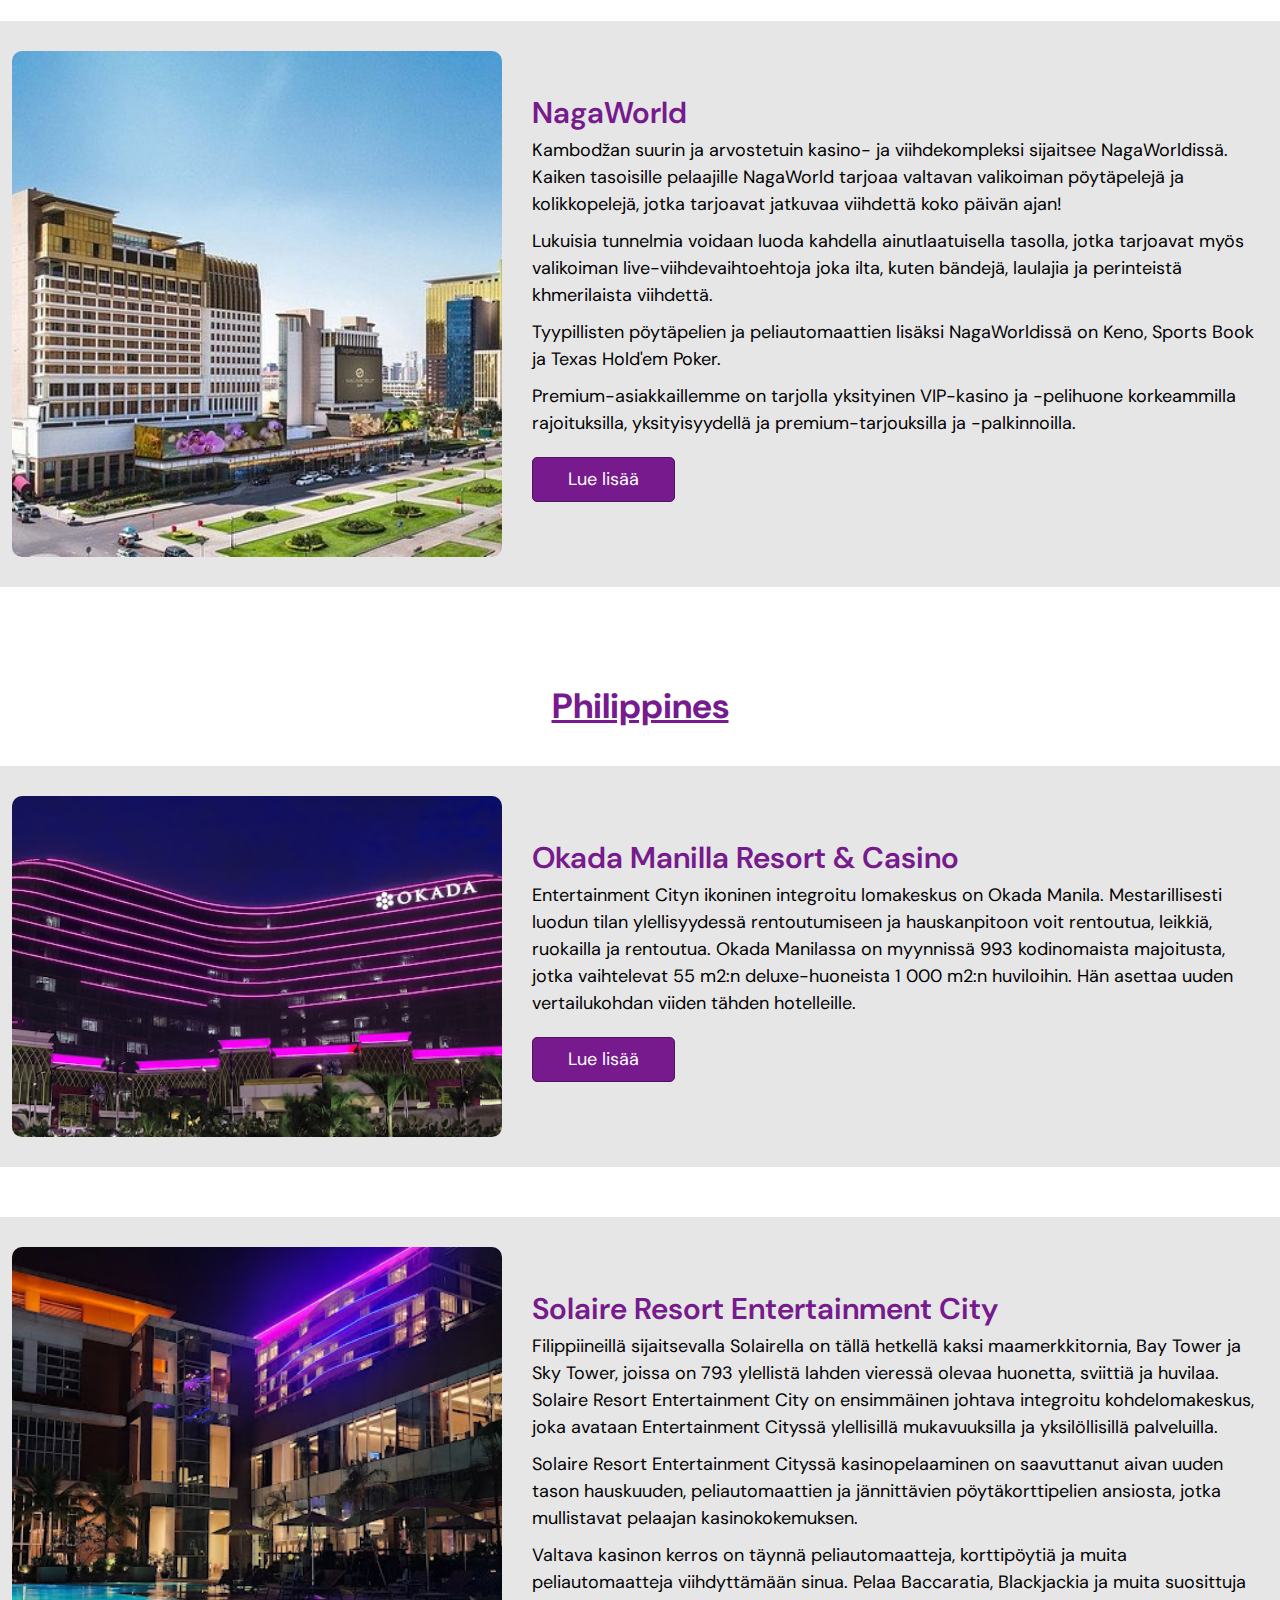
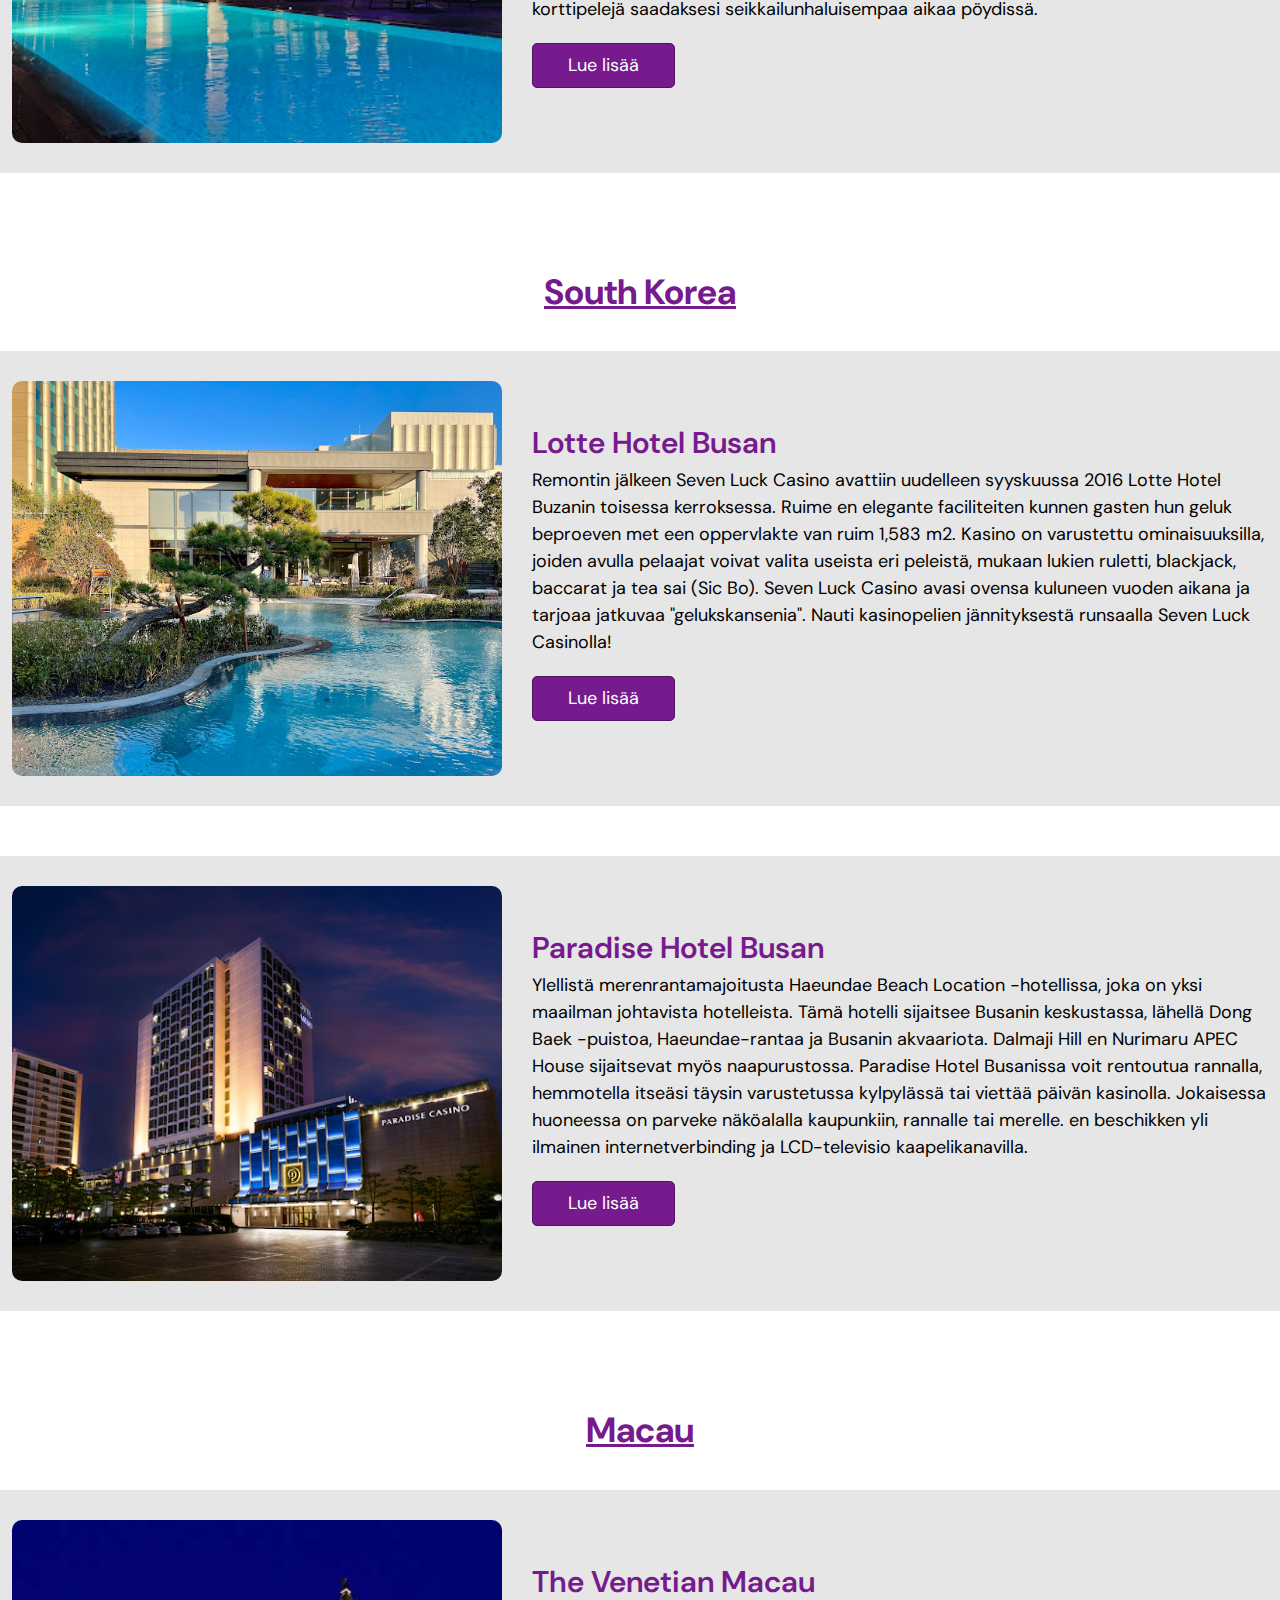
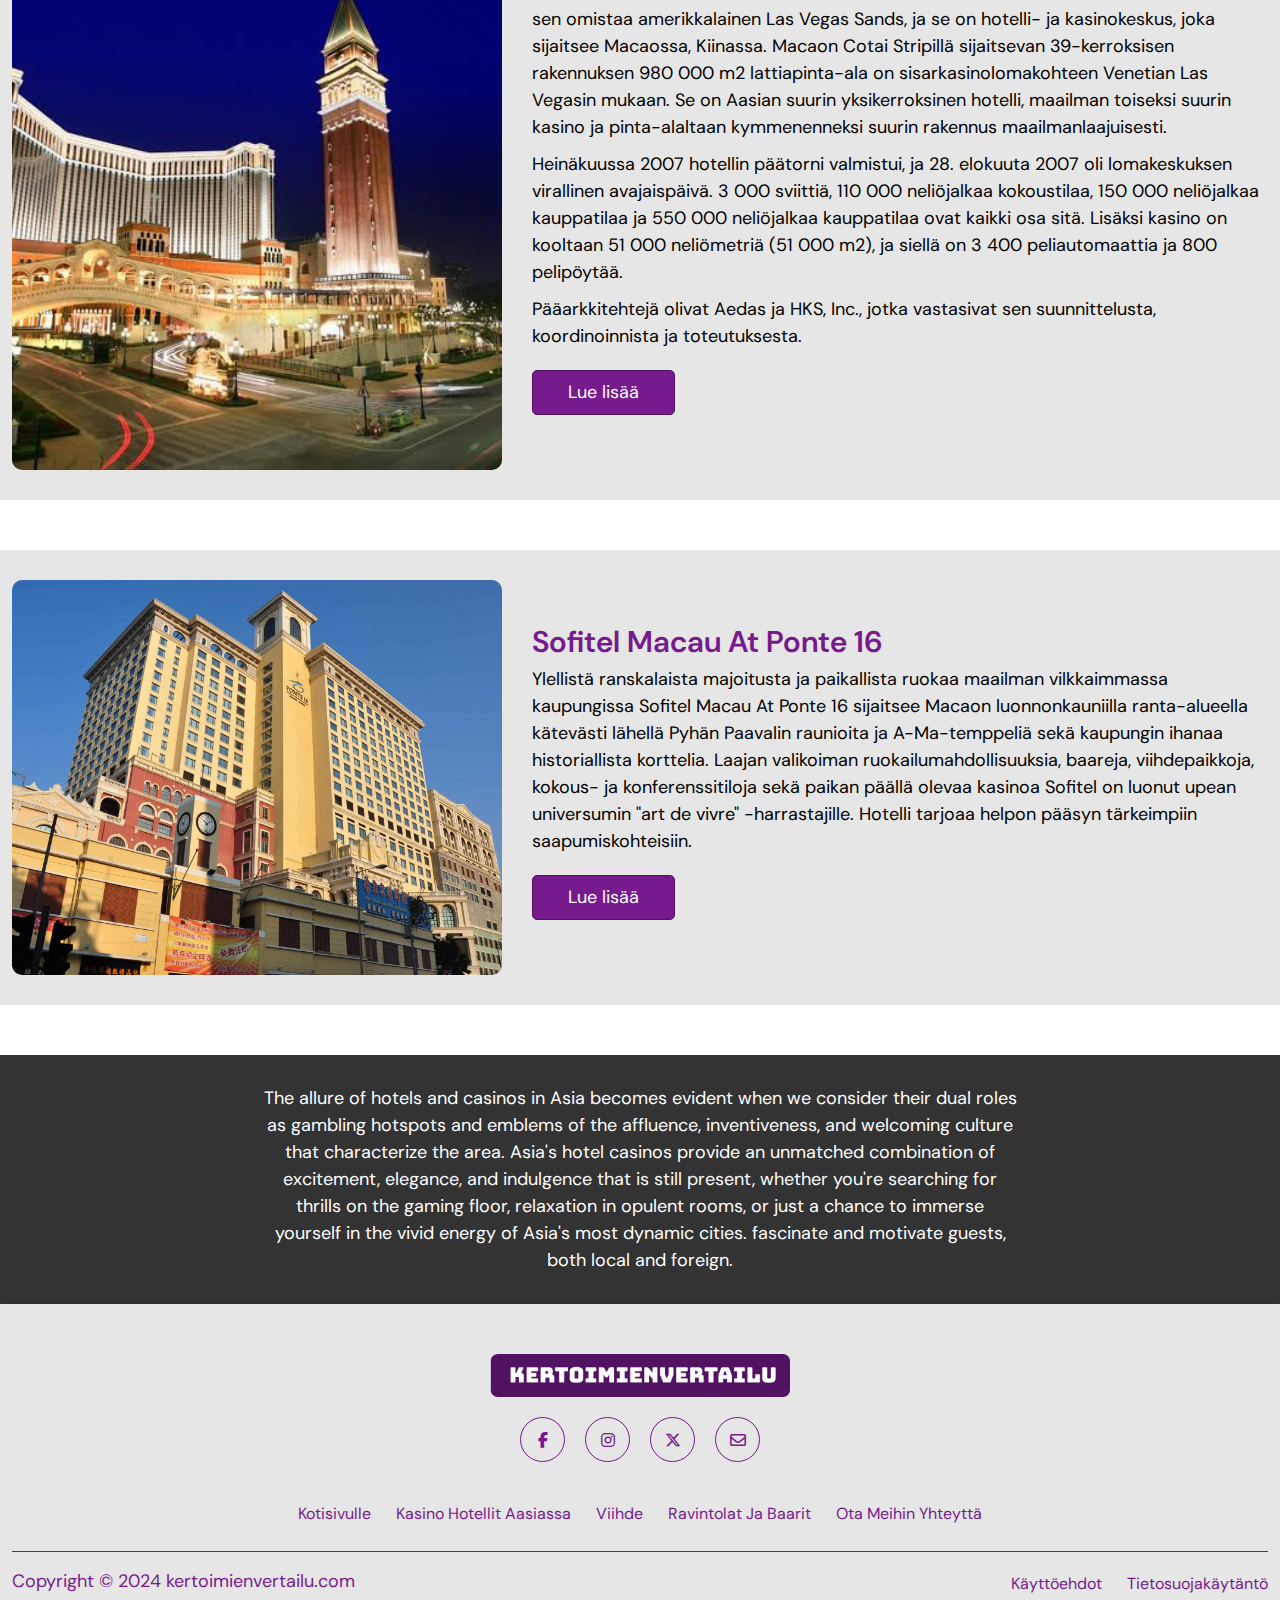
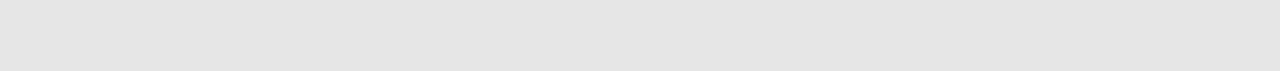
==== commit 82d747cd: "update" ====
--- a/casino.html
+++ b/casino.html
@@ -9,7 +9,7 @@
       <link rel="icon" href="assets/images/favicon.png">
       <link rel="stylesheet" href="assets/css/style.css">
       <link rel="stylesheet" href="assets/css/media.css">
-      <title>Home</title>
+      <title>Kasino Hotellit Aasiassa</title>
   
    </head>
    <body>
@@ -490,7 +490,7 @@
                               <a href="#"><i class="fa-brands fa-x-twitter"></i></a>
                            </li>
                            <li>
-                              <a href="mailto:info@betzones.net"><i class="fa-regular fa-envelope"></i></a>
+                              <a href="mailto:info@kertoimienvertailu.com"><i class="fa-regular fa-envelope"></i></a>
                            </li>
                         </ul>
                      </div>
--- a/assets/css/style.css
+++ b/assets/css/style.css
@@ -266,6 +266,25 @@
 .casino-img {
     width: 40%;
     overflow: hidden;
+    position: relative;
+    border-radius: 10px;
+  
+}
+.casino-img::before{
+content: '';
+position: absolute;
+top:0;
+left: 0;
+height: 0%;
+width: 100%;
+background-color: #000;
+opacity: 0.5;
+transition: all 0.5s linear;
+}
+.casino-img:hover::before{
+    height: 100%;
+    
+    
 }
 .casino-img img{
     height: 100%;
@@ -274,7 +293,7 @@
 }
 .casino-txt {
     width: 60%;
-    padding: 10px 0;
+    padding: 45px 0;
 }
 .casino-box {
     display: flex;
@@ -328,8 +347,59 @@
 .casino-txt .read-more {
     margin-top: 20px;
 }
-
-
+.contact-banner{
+    background-image: url(../images/contact-banner.jpg);
+    background-position: center;
+    background-size: cover;
+    background-repeat: no-repeat;
+    height: 450px;
+padding-top: 50px;
+
+    position: relative;
+}
+.contact-banner::before{
+content: '';
+position: absolute;
+top:0;
+left: 0;
+height: 100%;
+width: 100%;
+background-color: #000;
+opacity: 0.5;
+}
+.contact-bnr-wrap{
+    display: flex;
+    justify-content: center;
+    align-items: center;
+    height: 100%;
+    width: 100%;
+    position: relative;
+    text-align: center;
+
+}
+.contact-wrap{
+    margin: 20px 0;
+}
+.contact-bnr-wrap h3{
+    color: #fff;
+}
+.privacy-wrap{
+    margin: 20px 0;
+}
+.privacy-wrap ul{
+    padding-left: 20px;
+    margin: 10px 0;
+    list-style: disc;
+}
+.privacy-banner{
+    background-image: url(../images/privacy-banner.jpg);
+}
+.term-banner{
+    background-image: url(../images/term-banner.jpg);
+}
+strong{
+    color: var(--primary);
+}
 
 /* footer section css start here */
  .site-footer{
@@ -414,20 +484,20 @@
      bottom: 0;
      left: 0;
      width: 100%;
-     background-color:var(--white);
+     background-color:var(--bg);
      color: var(--black);
      padding: 20px 20px;
      text-align: center;
      box-shadow: rgb(0 0 0 / 20%) 0px 0px 15px;
      z-index: 99;
-    display: none;
+    /* display: none; */
 }
  #cookies-popup p {
      margin: 0;
      color: var(--black);
 }
  #cookies-popup button {
-     background-color: var(--dark-pink);
+     background-color: var(--primary);
      color: #fff;
      border: none;
      padding: 10px 20px;
@@ -436,7 +506,7 @@
      border-radius: 10px;
 }
  #accept-cookies:hover {
-     background-color: var(--creme);
+     background-color: var(--secondary);
 }
 /* cookies css end here */
 .america-wrap .america-txt .contact-btn a:hover {
--- a/assets/css/media.css
+++ b/assets/css/media.css
@@ -57,9 +57,17 @@
     .bottom-txt p {
         width: 70%;
     }
+    .casino-txt {
+        padding: 25px 0;
+    }
+    .contact-banner {
+        height: 400px;
+    }
 }
 @media(max-width:991px){
-  
+    .casino-txt {
+        padding: 10px 0;
+    }
     .nav-links ul {
         gap: 10px;
         align-items: flex-start;
@@ -200,6 +208,12 @@
     p {
         font-size: 15px;
     }
+    .contact-banner {
+        height: 350px;
+    }
+    .contact-bnr-wrap h3 {
+        padding: 0 10px;
+    }
 }
 @media(max-width:575px){
    
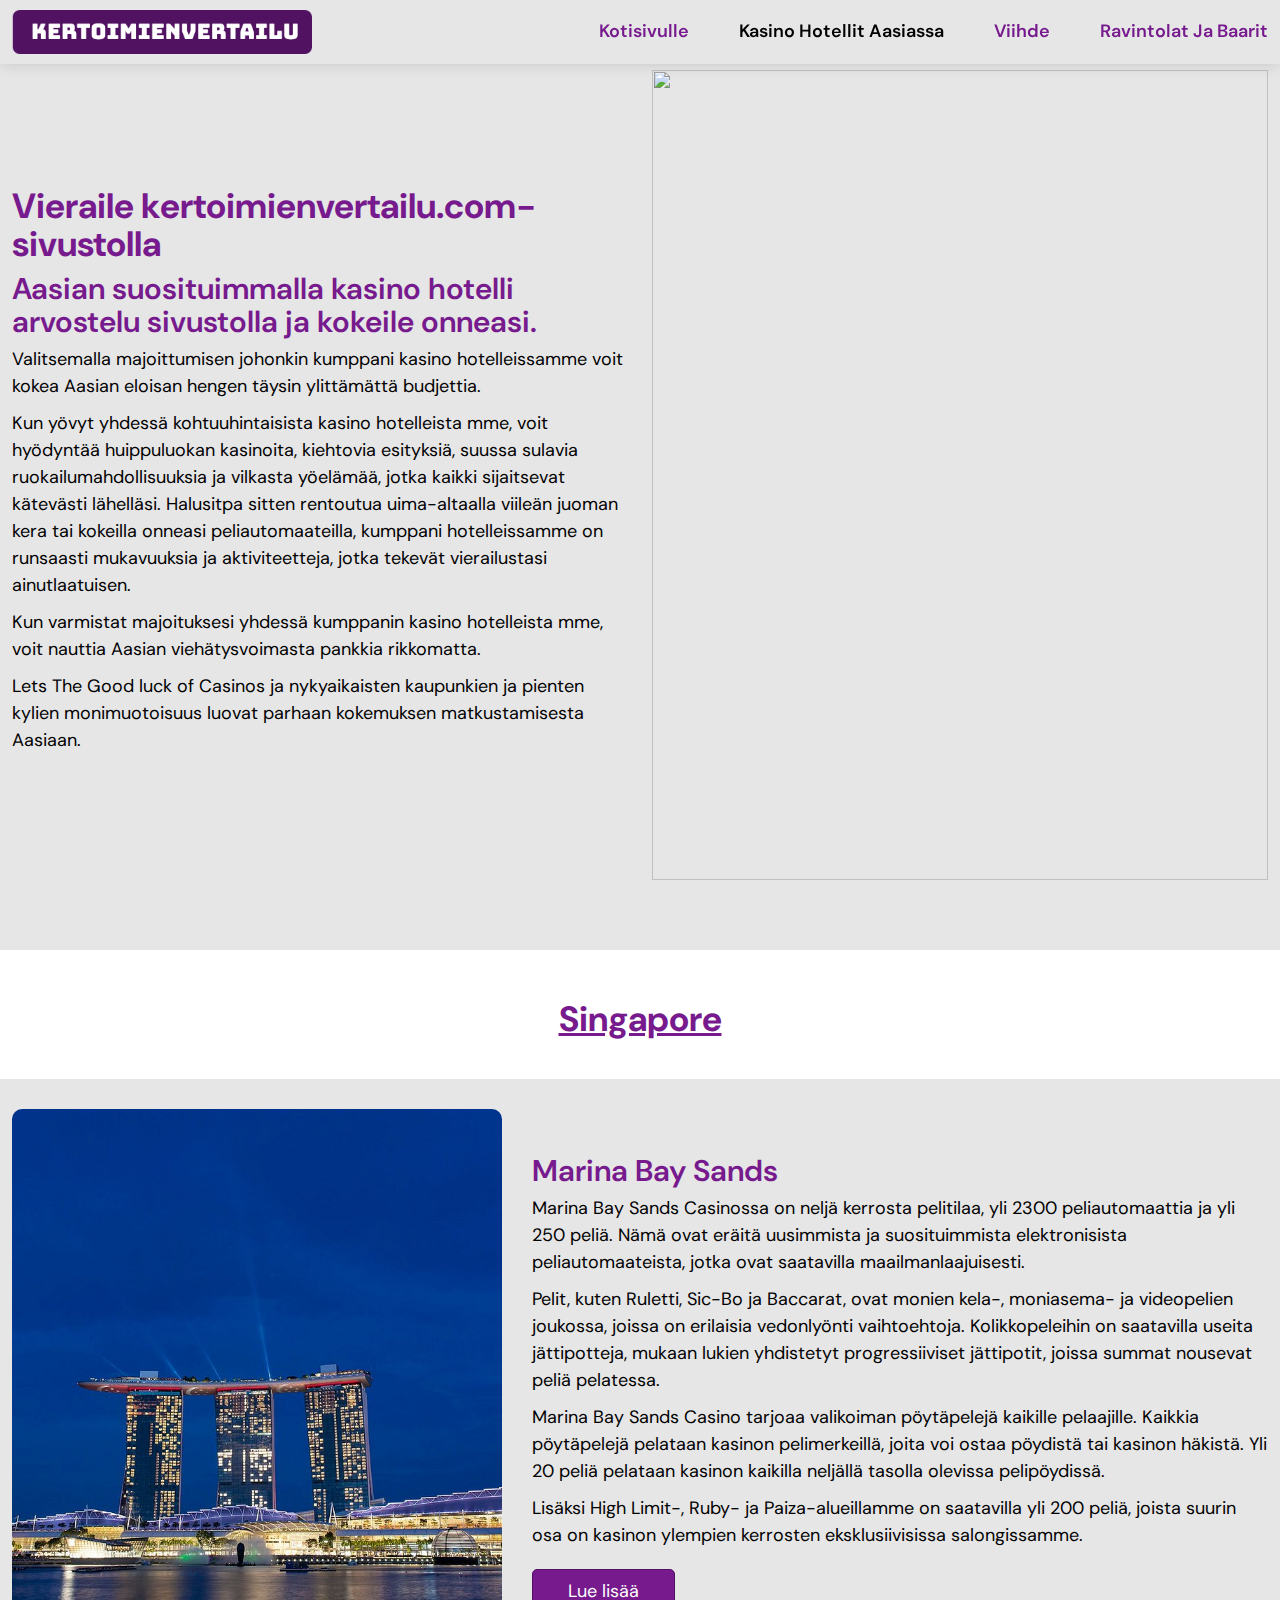
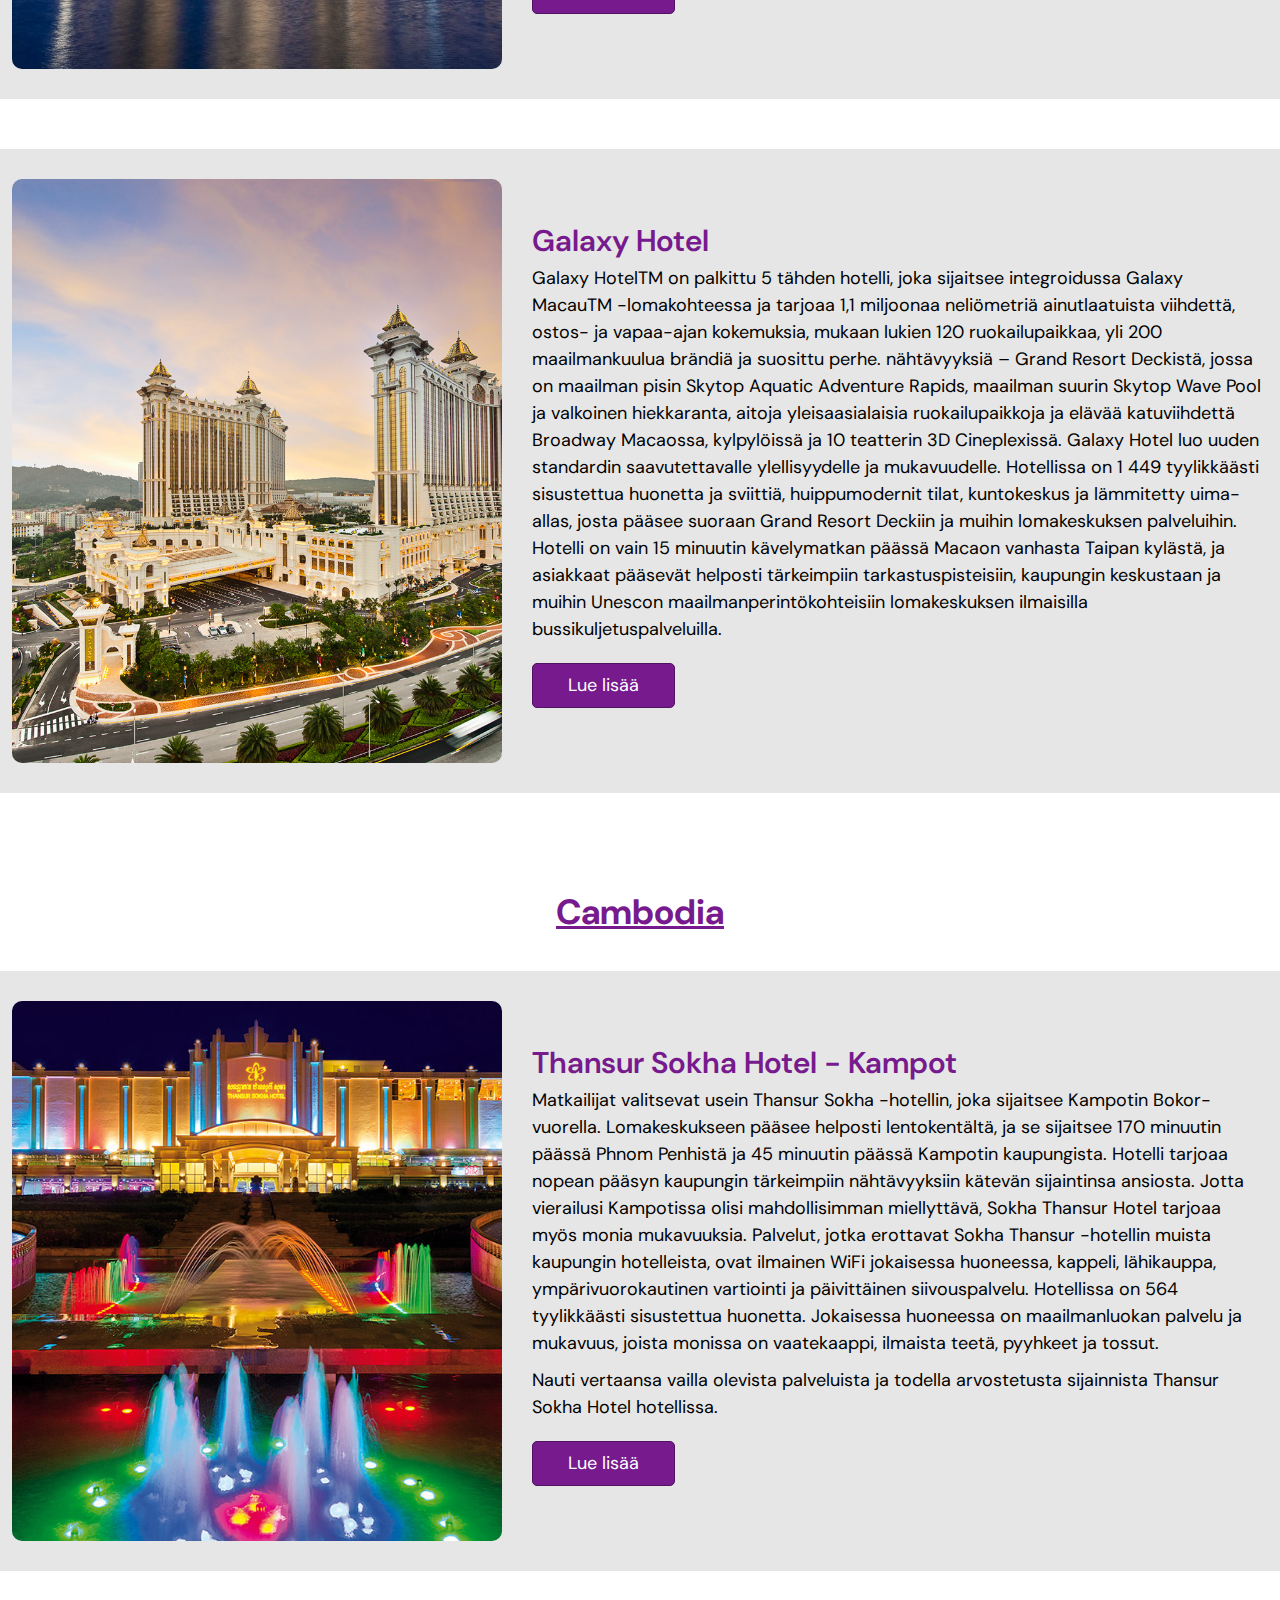
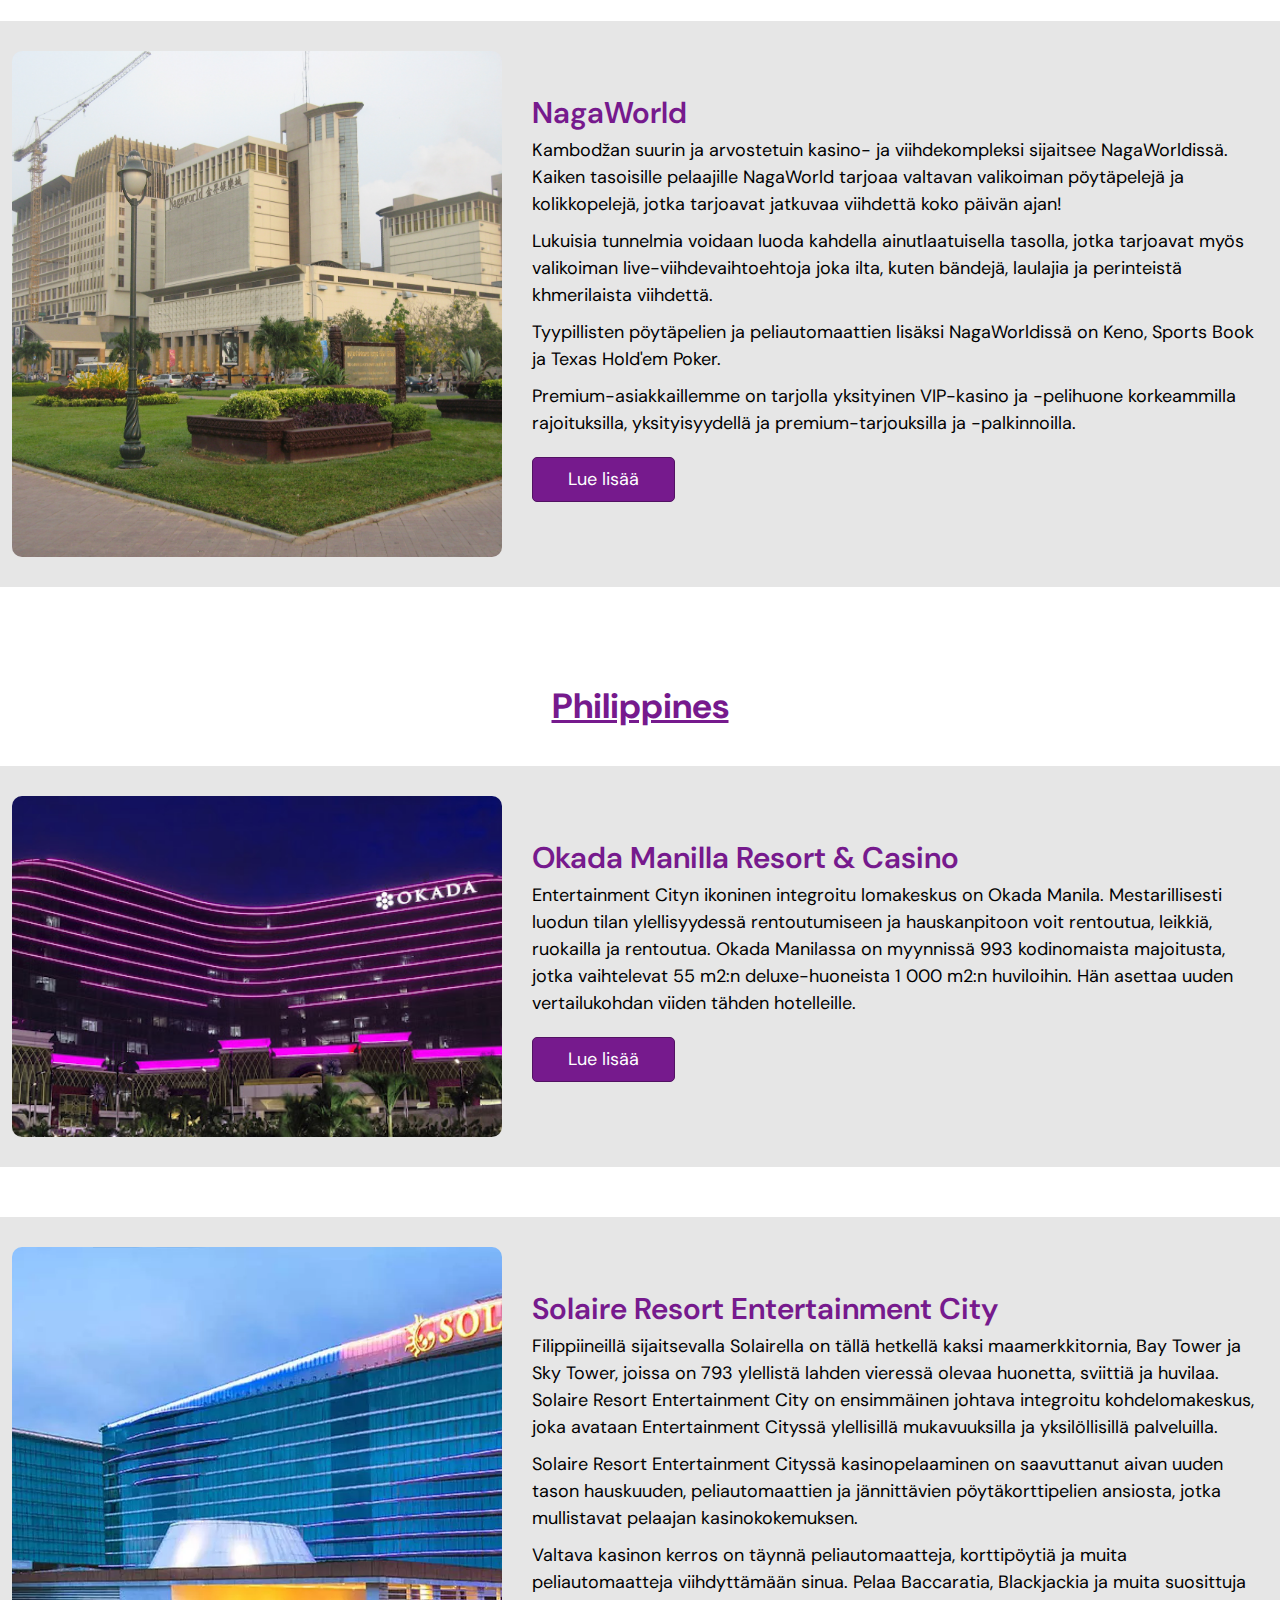
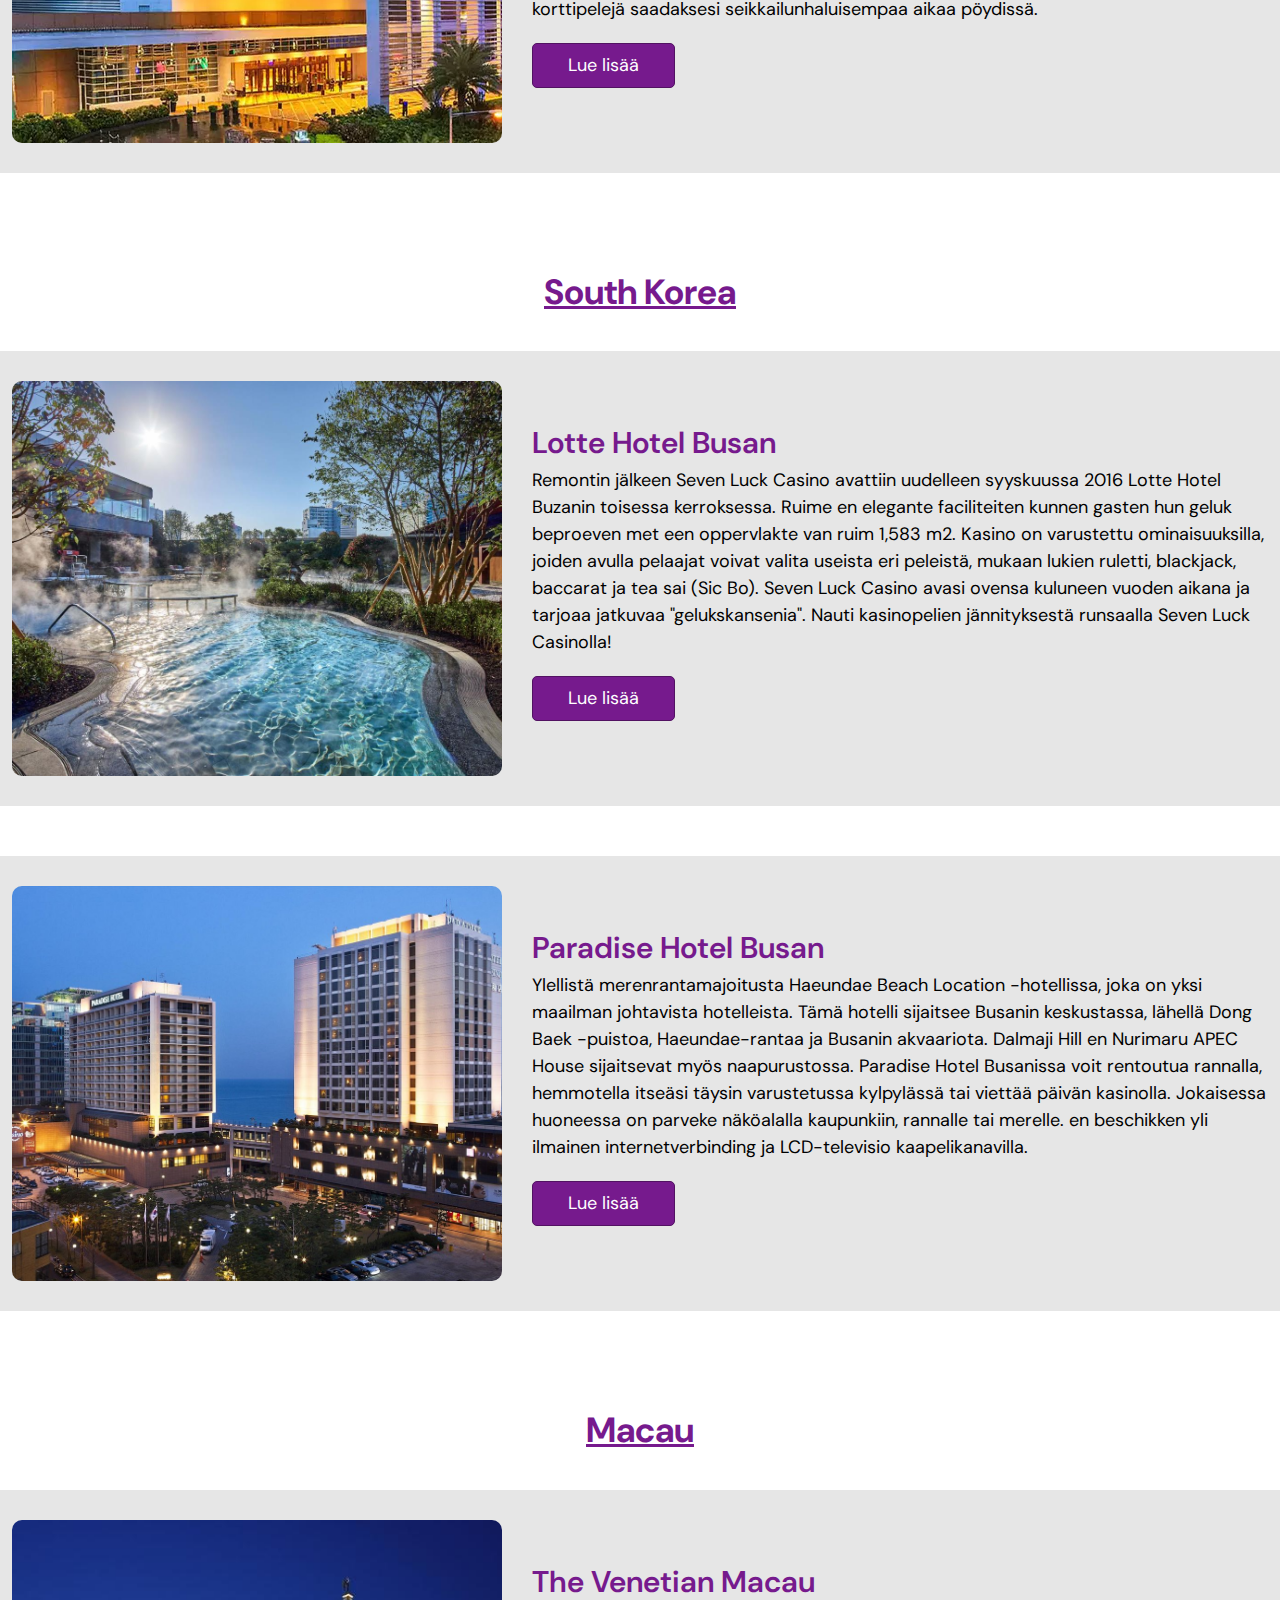
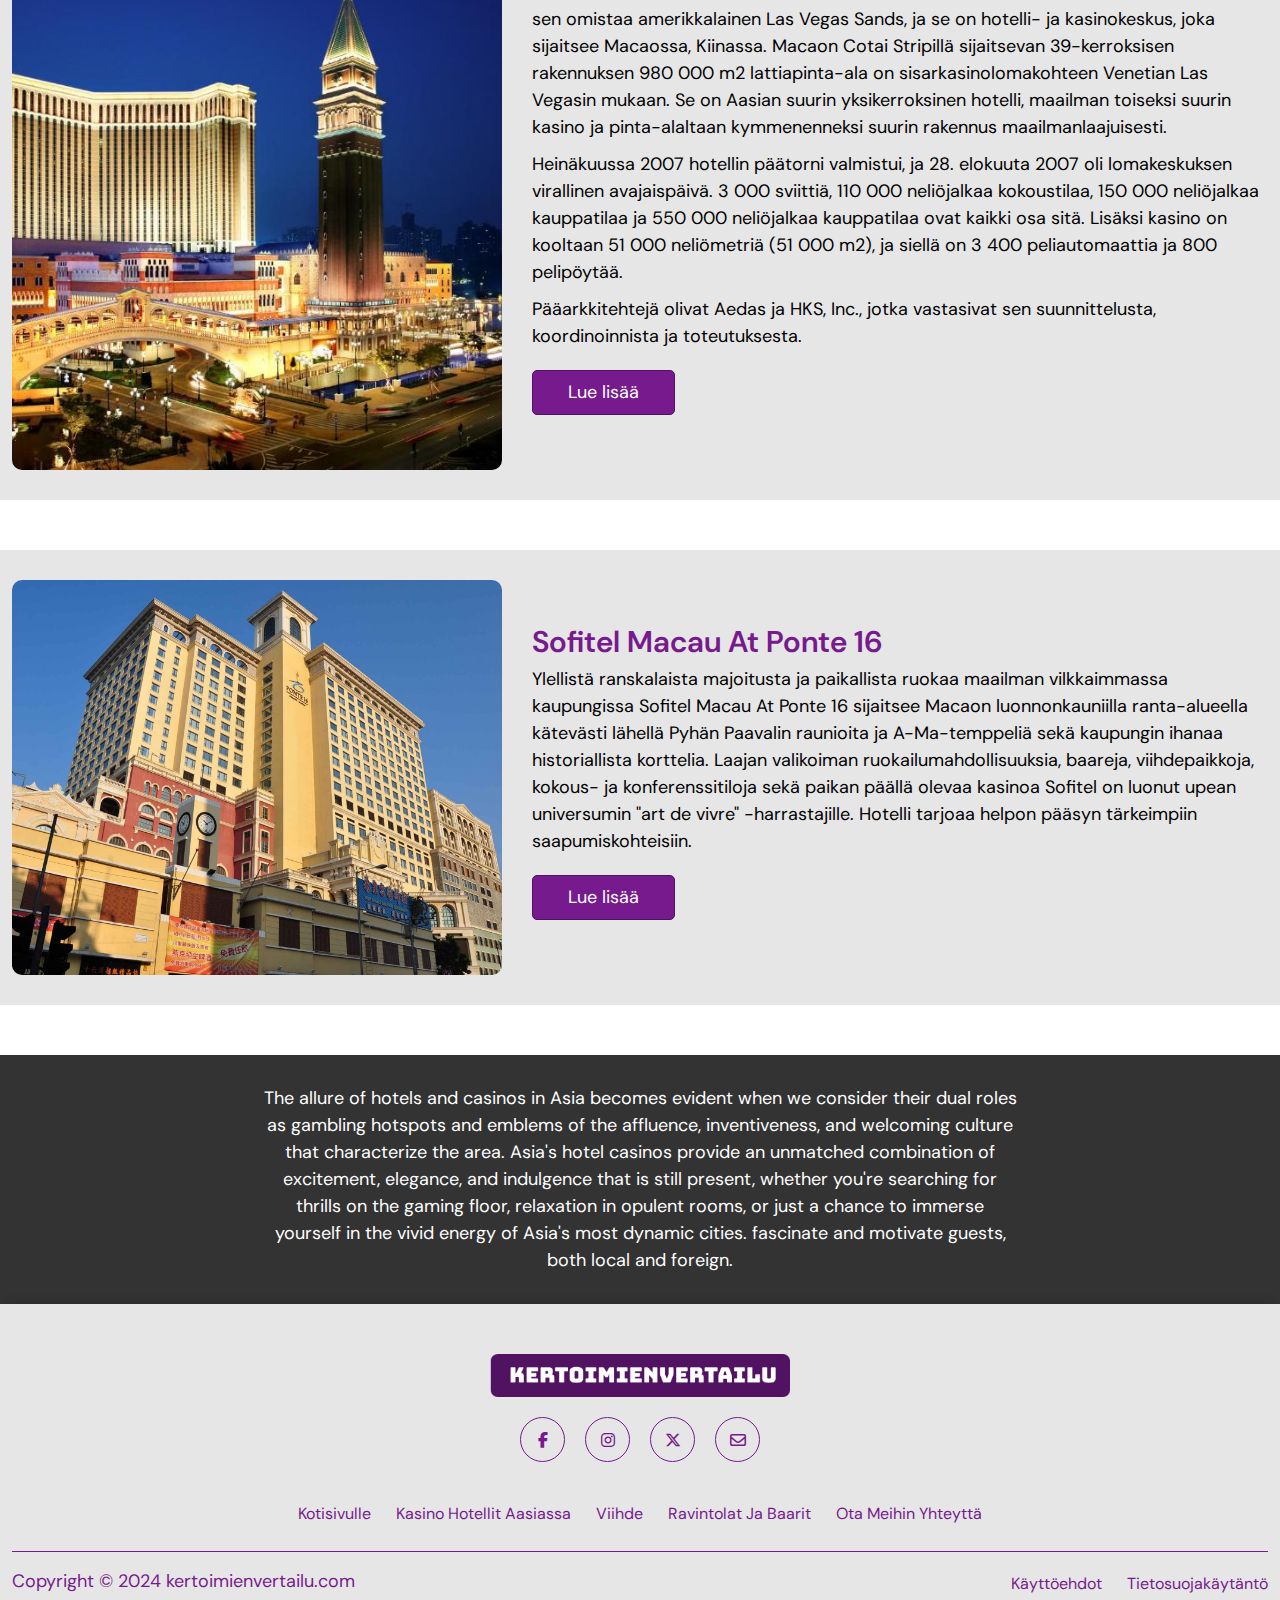
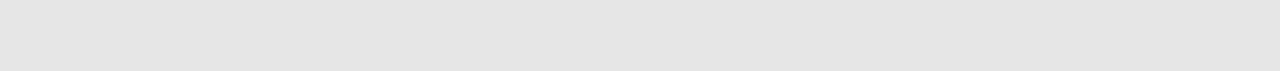
==== commit 49f9cf4b: "done" ====
--- a/casino.html
+++ b/casino.html
@@ -13,6 +13,8 @@
   
    </head>
    <body>
+    <a id="button"></a>
+
       <!-- header section start here -->
       <header class="site-header">
          <div class="container">
@@ -469,80 +471,80 @@
 
       <!-- footer section start here -->
       <footer class="site-footer ptb-50">
-         <div class="container">
-            <div class="row">
-               <div class="col-lg-12 col-md-12 col-sm-12">
-                  <div class="footer-wrap">
-                     <div class="footer-logo">
-                        <a href="index.html">
-                           <img src="assets/images/logo.png" alt="">
-                        </a>
-                     </div>
-                     <div class="social-links">
-                        <ul>
-                           <li>
-                              <a href="#"> <i class="fa-brands fa-facebook-f"></i></a>
-                           </li>
-                           <li>
-                              <a href="#"><i class="fa-brands fa-instagram"></i></a>
-                           </li>
-                           <li>
-                              <a href="#"><i class="fa-brands fa-x-twitter"></i></a>
-                           </li>
-                           <li>
-                              <a href="mailto:info@kertoimienvertailu.com"><i class="fa-regular fa-envelope"></i></a>
-                           </li>
-                        </ul>
-                     </div>
-                   
-                  </div>
-               </div>
-               <div class="col-lg-12 col-md-12 col-sm-12">
-                  <div class="footer-wrap">
-                     
-                     <div class="footer-links">
-                        <ul>
-                           <li>
-                              <a href="index.html">Kotisivulle</a>
-                           </li>
-                           
-                           <li>
-                              <a href="unique.html">Kasino Hotellit Aasiassa</a>
-                           </li>
-                           <li>
-                              <a href="casino.html">Viihde</a>
-                           </li>
-                           <li>
-                              <a href="affordable.html">Ravintolat ja baarit</a>
-                           </li>
-                           <li>
-                             <a href="contact-us.html">Ota meihin yhteyttä</a>
-                           </li>
-                        </ul>
-                     </div>
-                  </div>
-               </div>
-               
-               <div class="col-lg-12 col-md-12 col-sm-12">
-                  <div class="copy-right">
-                     <p>
-                        Copyright © 2024 kertoimienvertailu.com
-                     </p>
-                     <div class="footer-links">
-                     <ul>
-                        <li>
-                           <a href="term-and-condition.html">Käyttöehdot</a>
-                        </li>
-                        <li>
-                           <a href="privacy-policy.html">Tietosuojakäytäntö</a>
-                        </li>
-                     </ul>
-                  </div>
-                  </div>
-               </div>
-            </div>
-         </div>
-      </footer>
+        <div class="container">
+           <div class="row">
+              <div class="col-lg-12 col-md-12 col-sm-12">
+                 <div class="footer-wrap">
+                    <div class="footer-logo">
+                       <a href="index.html">
+                          <img src="assets/images/logo.png" alt="">
+                       </a>
+                    </div>
+                    <div class="social-links">
+                       <ul>
+                          <li>
+                             <a href="#"> <i class="fa-brands fa-facebook-f"></i></a>
+                          </li>
+                          <li>
+                             <a href="#"><i class="fa-brands fa-instagram"></i></a>
+                          </li>
+                          <li>
+                             <a href="#"><i class="fa-brands fa-x-twitter"></i></a>
+                          </li>
+                          <li>
+                             <a href="mailto:info@kertoimienvertailu.com"><i class="fa-regular fa-envelope"></i></a>
+                          </li>
+                       </ul>
+                    </div>
+                  
+                 </div>
+              </div>
+              <div class="col-lg-12 col-md-12 col-sm-12">
+                 <div class="footer-wrap">
+                    
+                    <div class="footer-links">
+                       <ul>
+                          <li>
+                             <a href="index.html">Kotisivulle</a>
+                          </li>
+                          
+                          <li>
+                             <a href="casino.html">Kasino Hotellit Aasiassa</a>
+                          </li>
+                          <li>
+                             <a href="entertainment.html">Viihde</a>
+                          </li>
+                          <li>
+                             <a href="restaurants.html">Ravintolat ja baarit</a>
+                          </li>
+                          <li>
+                            <a href="contact-us.html">Ota meihin yhteyttä</a>
+                          </li>
+                       </ul>
+                    </div>
+                 </div>
+              </div>
+              
+              <div class="col-lg-12 col-md-12 col-sm-12">
+                 <div class="copy-right">
+                    <p>
+                       Copyright © 2024 kertoimienvertailu.com
+                    </p>
+                    <div class="footer-links">
+                    <ul>
+                       <li>
+                          <a href="term-and-condition.html">Käyttöehdot</a>
+                       </li>
+                       <li>
+                          <a href="privacy-policy.html">Tietosuojakäytäntö</a>
+                       </li>
+                    </ul>
+                 </div>
+                 </div>
+              </div>
+           </div>
+        </div>
+     </footer>
       <!-- footer section end here -->
       <script src="assets/js/jquery-3.7.1.min.js"></script>
       <script src="assets/js/bootstrap.bundle.min.js"></script>
--- a/assets/css/style.css
+++ b/assets/css/style.css
@@ -117,7 +117,7 @@
      
 }
 .nav-links ul li a.active{
-    color: var(--secondary);
+    color: var(--black);
 }
 
  .nav-links ul li a:hover {
@@ -155,7 +155,7 @@
     position: relative;
 }
 .banner-txt {
-    width: 60%;
+    max-width: 900px;
     margin: 0 auto;
 }
 .banner-txt h1{
@@ -512,4 +512,80 @@
 .america-wrap .america-txt .contact-btn a:hover {
     border-color: #ffffff;
     color: #ffffff;
-}+}
+
+/* back to top */
+#button {
+    display: inline-block;
+    background-color: var(--secondary);
+    width: 35px;
+    height: 35px;
+    text-align: center;
+    border-radius: 4px;
+    position: fixed;
+    bottom: 30px;
+    right: 30px;
+    transition: background-color .3s, 
+      opacity .5s, visibility .5s;
+    opacity: 0;
+    visibility: hidden;
+    z-index: 1000;
+    display: flex;
+    justify-content: center;
+    align-items: center;
+  }
+  #button::after {
+    content: "\f077";
+    font-family: FontAwesome;
+    font-weight: normal;
+    font-style: normal;
+    font-size: 15px;
+    line-height: 50px;
+    color: #fff;
+  }
+  #button:hover {
+    cursor: pointer;
+    background-color:var(--primary);
+  }
+  #button:active {
+    background-color: var(--primary);
+  }
+  #button.show {
+    opacity: 1;
+    visibility: visible;
+  }
+  .search-bar input {
+    width: 90%;
+    height: 100%;
+    padding-right: 20px;
+    border: none;
+}
+.search-bar {
+    height: 60px;
+    overflow: hidden;
+    background: #fff;
+    border-radius: 10px;
+    display: flex;
+    align-items: center;
+    justify-content: space-between;
+    padding: 0 20px;
+    margin-top: 30px;
+}
+:focus-visible {
+    outline: none;
+}
+.search-bar button {
+    background-color: #521262;
+    color: #fff;
+    height: 80%;
+    width: 20%;
+    border-radius: 40px;
+    border: none;
+    font-size: 18px;
+    font-weight: 500;
+    transition: all 0.3s linear;
+
+}
+.search-bar button:hover{
+    background-color: #761a8d;
+}
--- a/assets/css/media.css
+++ b/assets/css/media.css
@@ -1,5 +1,9 @@
 
-
+@media(min-width:1600px){
+    .sub-banner-img {
+        height: 65vh;
+    }
+}
 @media(max-width:1400px){
     .nav-links ul li a {
         font-size: 18px;
@@ -62,6 +66,12 @@
     }
     .contact-banner {
         height: 400px;
+    }
+    .search-bar {
+        height: 50px;
+    }
+    .search-bar button {
+        font-size: 16px;
     }
 }
 @media(max-width:991px){
@@ -149,11 +159,27 @@
     }
     .casino-wrap:last-child {
         margin-bottom: 0;
-        padding: 0px 0;
+        /* padding: 0px 0; */
+    }
+    .casino-wrap {
+        padding: 30px 0  10px 0;
+    }
+    .ptb-50 {
+        padding: 30px 0;
     }
     .bottom-txt p {
         width: 90%;
     }
+    .search-bar {
+        padding: 0 10px;
+        margin-top: 20px;
+    }
+    .search-bar button {
+        font-size: 12px;
+    }
+    .copy-right p {
+        font-size: 14px;
+    }
 }
 @media(max-width:767px){
   
@@ -183,6 +209,7 @@
     }
     .banner-txt h1 {
         font-size: 30px;
+        word-wrap: break-word;
     }
     .banner-txt {
         width: 90%;
@@ -214,6 +241,20 @@
     .contact-bnr-wrap h3 {
         padding: 0 10px;
     }
+    .desktop-srch{
+        display: none;
+    }
+    .mobile-serch{
+        display: block !important;
+    }
+    .search-bar button{
+        height: 40px;
+        width: 40px;
+        border-radius: 50%;
+    
+        font-size: 16px;
+        line-height: normal;
+}
 }
 @media(max-width:575px){
    
